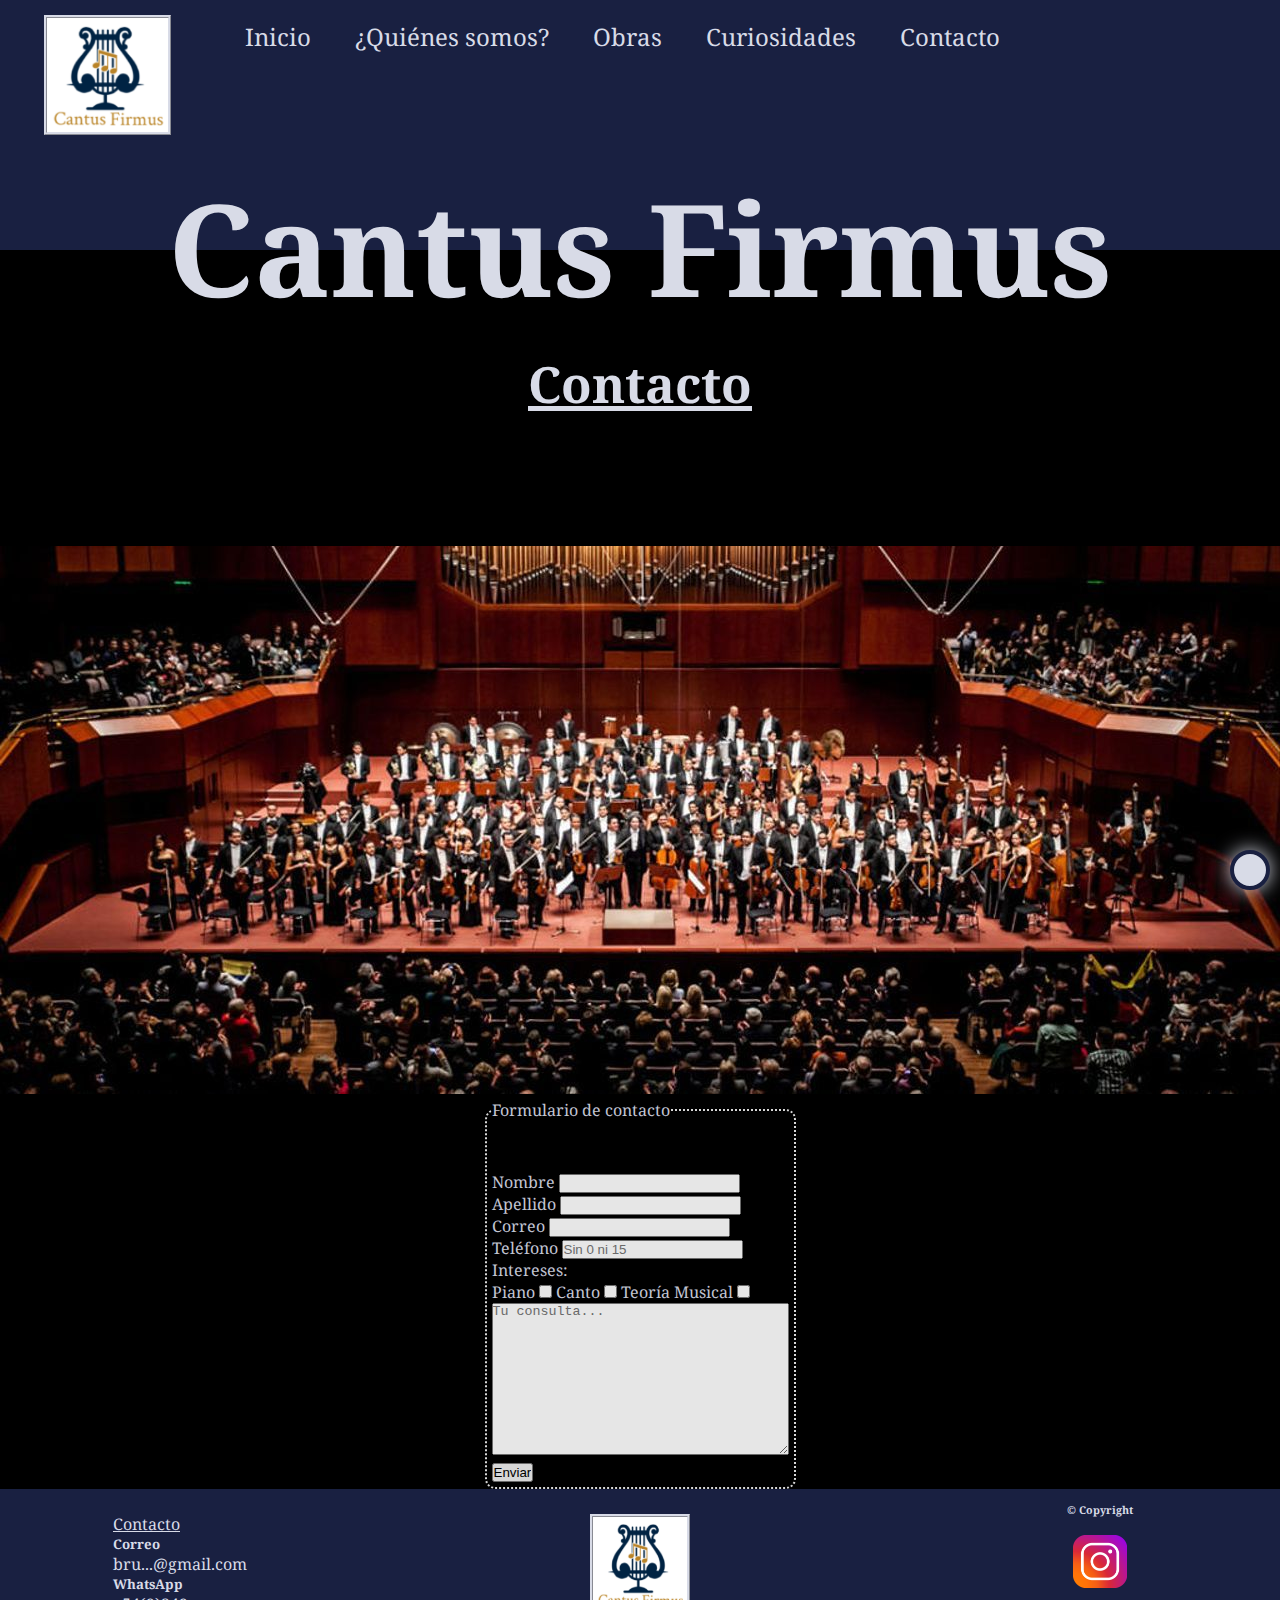
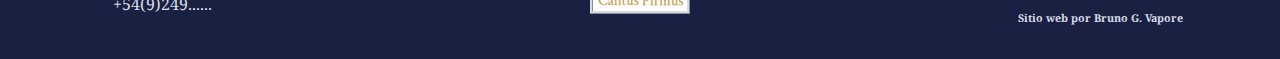
==== pages/contacto.html @ 81d0ab8b "Version 1" ====
<!DOCTYPE html>
<html lang="es">
<head>
    <meta charset="UTF-8">
    <meta http-equiv="X-UA-Compatible" content="IE=edge">
    <meta name="viewport" content="width=device-width, initial-scale=1.0">
    <link rel="stylesheet" href="https://cdnjs.cloudflare.com/ajax/libs/font-awesome/6.1.1/css/all.min.css" integrity="sha512-KfkfwYDsLkIlwQp6LFnl8zNdLGxu9YAA1QvwINks4PhcElQSvqcyVLLD9aMhXd13uQjoXtEKNosOWaZqXgel0g==" crossorigin="anonymous" referrerpolicy="no-referrer" />
    <link rel="stylesheet" href="../styles.css">
    <title>Cantus Firmus</title>
</head>
<body>
    <header>
        <nav>
            <input type="checkbox" id="menu">
            <label for="menu"><i class="fa-solid fa-bars"></i></label>
            <ul>
                <li><a href="../index.html">Inicio</a></li>
                <li><a href="quienes_somos.html">¿Quiénes somos?</a></li>
                <li><a href="obras.html">Obras</a></li>
                <li><a href="curiosidades.html">Curiosidades</a></li>
                <li><a href="contacto.html">Contacto</a></li>
            </ul>
        </nav>
        <img src="../images/logo.png" alt="logo" class="logoEncabezado">
        <h1>Cantus Firmus</h1>
        <iframe style="border-radius:12px" src="https://open.spotify.com/embed/playlist/2q7U9Dh7buTnrwHEWxcxiq?utm_source=generator&theme=0" width="20%" height="75" frameBorder="0" allowfullscreen="" allow="autoplay; clipboard-write; encrypted-media; fullscreen; picture-in-picture" class="reproductor"></iframe>
    </header>
    <main>
        <h2 class="tituloPaginaSecundaria">Contacto</h2>
        <div class="contenedoresSecundarios3">
        <img src="../images/concierto.jpg" alt="concierto de música clásica" class="imagenContacto"> 
        <fieldset>
            <legend>Formulario de contacto</legend>
            <form action="enviar.PHP" method="post" enctype="text/plain" id="formulario">
                <label for="nombre">Nombre</label>
                <input type="text" name="name" required><br>
                <label for="apellido">Apellido</label>
                <input type="text" name="apellido" required><br>
                <label for="correo">Correo</label>
                <input type="email" required><br>
                <label for="telefono">Teléfono</label>
                <input type="number" placeholder="Sin 0 ni 15">
                <p>Intereses:</p>
                <label for="1piano">Piano</label>
                <input type="checkbox" name="1piano" id="1piano">
                <label for="2canto">Canto</label>
                <input type="checkbox" name="2canto" id="2canto">
                <label for="3teoria">Teoría Musical</label>
                <input type="checkbox" name="3teoria" id="3teoria"><br>
                <textarea name="consulta" id="consulta" cols="35" rows="10" placeholder="Tu consulta..."></textarea>
                <input type="submit" value="Enviar">
            </form>
        </fieldset>
        </div>
    </main>
    <footer>
        <div class="pieContacto">
            <a href="contacto.html#formulario">Contacto</a>
            <h5>Correo</h5>
            <p>bru...@gmail.com</p>
            <h5>WhatsApp</h5>
            <p>+54(9)249......</p>
        </div>
        <img src="../images/logo.png" alt="logo" class="logoPie">
        <div class="pieRedes">
            <h6>© Copyright</h6>
            <a href="https://www.instagram.com/bru.giuliano" target="_blank"><img src="../images/icono instagram.png" alt="icono instagram"></a>
            <h6>Sitio web por Bruno G. Vapore</h6>
        </div>
    </footer>
    <a href="#" class="subir"><i class="fa-solid fa-arrow-up"></i></a>
</body>
</html>
---- styles.css ----
@import url('https://fonts.googleapis.com/css2?family=Noto+Serif&display=swap');
*{
    margin: 0;
    padding: 0;
    box-sizing: border-box;
}
body{
    font-family: 'Noto Serif', serif;
    color: #d8dbe7;
}
header{
    background-color: #192041;
    height: 250px;
    width: 100%;
    display: grid;
    grid-template-columns: 1fr auto 1fr;
    grid-template-rows: 150px 150px;
    grid-gap: 10px;
}
nav{
    text-align: center;
    grid-column: 2/3;
    grid-row: 1/2;
}
nav ul{
    list-style: none;
}
nav ul li{
    display: inline-block;
    font-size: 24px;
    padding: 20px;
}
nav ul li a{
    text-decoration: none;
    color: #d8dbe7;
}
nav ul li a:hover{
    color: white;
    text-decoration: underline;
}
.logoEncabezado{
    height: 120px;
    border-style: ridge;
    border-color: #d8dbe7;
    grid-column: 1/2;
    grid-row: 1/2;
    justify-self: center;
    align-self: center;
}
.reproductor{
    width: 250px;
    opacity: 0.6;
    grid-column: 3/4;
    grid-row: 1/2;
    justify-self: center;
    align-self: center;
}
h1{
    font-size: 128px;
    grid-column: 1/4;
    grid-row: 2/3;
    justify-self: center;
}
main{
    background-color: black;
}
.seccionIntroduccion{
    background-image: url(images/fondoPiano.jpg);
    background-size: cover;
    background-repeat: no-repeat;
    background-position: 100%;
    height: 1000px;
    width: 100%;
}
.parrafoIntroduccion{
    position: relative;
    top: 150px;
    left: 100px;
    width: 50%;
    padding: 10px;
    text-align: justify;
}
main section h2{
    text-align: center;
    font-size: 50px;
    margin-top: 50px;
    margin-bottom: 50px;
}
.seccionClases{
    height: 550px;
    width: 100%;
}
.contenedorClasesParticulares{
    display: flex;
    justify-content: space-evenly;
}
.imagenClases{
    width: 100%;
    display: inline-block;
}
.seccionQuienesSomos{
    background-image: url(images/fondo2.jpg);
    background-position: center;
    background-position: cover;
    background-repeat: no-repeat;
    background-attachment: fixed;
    height: 300px;
    width: 100%;
}
.tituloQuienesSomos{
    position: relative;
    bottom: 40px;
}
.contenedorFotos{
    display: flex;
    justify-content: space-around;
}
.fotoPerfil{
    width: 200px;
    border-radius: 150px;
    opacity: 0.9;
}
.contenedorNovedades{
    display: grid;
    grid-template-columns: 1fr 1fr;
    grid-template-rows: auto;
    justify-content: center;
    grid-gap: 50px;
}
article{
    width: 75%;
    margin: 10px;
    border-style: ridge;
    border-color:#192041;
    border-radius: 5px;
    padding: 10px;
    align-self: center;
    justify-self: center;
}
section article p{
    text-align: justify;
}
section article a{
    color:#192041;
}
footer{
    background-color: #192041;
    width: 100%;
    height: 170px;
    display: grid;
    grid-template-columns: 1fr 1fr 1fr;
    grid-template-rows: 150px;
    justify-items: center;
    align-items: center;
    grid-gap: 100px;
}
.logoPie{
    border-style: ridge;
    border-color: #d8dbe7;
    width: 100px;
    height: 100px;
}
.pieRedes{
    text-align: center;
}
footer div a img{
    width: 15%;
    margin: 5%;
}
footer div a{
    color: #d8dbe7;
}
h6{
    text-align: center;
}
.subir{
    height: 40px;
    width: 40px;
    background-color:#d8dbe7;
    position: fixed;
    bottom: 10px;
    right: 10px;
    text-align: center;
    line-height: 30px;
    font-size: 25px;
    border-radius: 50%;
    border: 4px solid #192041;
    box-shadow: 0px 0px 20px #d8dbe7;
    color: #192041;
    scroll-behavior: smooth;
}
/* ------ Páginas secundarias ------ */
.tituloPaginaSecundaria{
    text-align: center;
    font-size: 50px;
    padding-top: 100px;
    text-decoration: underline;
    margin-bottom: 10%;
}
.contenedorQuienesSomos{
    display: grid;
    grid-template-columns: 1fr 1fr;
    grid-template-rows: repeat(4, 300px);
    margin-left: 25px;
    margin-right: 25px;
    grid-gap: 5%;
    height: 1500px;
    text-align: justify;
}
.milagrosTrabajo{
    grid-column: 2/3;
    grid-row: 1/3;
    width: 70%;
    align-self: center;
    justify-self: center;
}
.brunoTrabajo{
    grid-column: 1/2;
    grid-row: 3/5;
    width: 100px;
    width: 70%;
    align-self: center;
    justify-self: center;
}
.contenedorTextoMilagros{
    grid-column: 1/2;
    grid-row: 1/3;
    margin: 10px;
}
.contenedorTextoBruno{
    grid-column: 2/3;
    grid-row: 3/5;
    justify-self: flex-end;
    margin: 10px;
}
h3{
    text-align: center;
    padding: 2%;
}
.listaTrayectoria{
    margin-left: 15%;
}
#cursos{
    text-align: center;
    padding-top: 5%;
    padding-bottom: 5%;
    background-image: url(images/pentagrama_azul.jpg);
    background-position: center;
    background-size: 100%;
}
#cursos table{
    margin: 0 auto;
}
#cursos a{
    color: #d8dbe7;
    font-weight: bolder;
    font-size: 32px;
}
.contenedoresSecundarios2{
    display: grid;
    grid-template-columns: 75%;
    grid-template-rows: repeat(5, auto);
    justify-content: center;
    grid-gap: 50px;
    background-image: url(../images/sky.jpg);
    background-repeat: space repeat;
    background-size: contain;
    background-attachment: fixed;
    text-align: center;
}
.contenedoresSecundarios2 article{
    background: black;
}
.contenedoresSecundarios2 article p{
    text-align: justify;
    margin-left: 10%;
    margin-right: 10%;
}
.contenedoresSecundarios2 a{
    color: #d8dbe7;
}
body main div article h3{
    text-decoration: overline;
}
body main div article img{
    width: 50%;
    margin: 50px;
}
article iframe{
    width: 100%;
}
.imagenContacto{
    width: 100%;
}
fieldset{
    width: 300px;
    margin: 0 auto;
    text-align: justify;
    position: relative;
    background-color: black;
    padding: 5px;
    opacity: 0.9;
    padding-top: 50px;
    border-radius: 10px;
    border-style: dotted;
}
nav label{
    display: none;
}
nav input{
    display: none;
}
@media only screen and (max-width: 887px){
    h1{
        font-size: 80px;
        align-self: flex-end;
    }
    nav ul li{
        font-size: 15px;
    }
}
@media only screen and (max-width: 664px){
    h1{
        font-size: 50px;
    }
    .reproductor{
        width: 50px;
    }
    nav ul li{
        font-size: 10px;
    }
    .fotoPerfil{
        width: 100px;
    }
    footer{
        height: auto;
        grid-template-rows: auto;
        grid-gap: 0px;
    }
    .logoPie{
        width: 50px;
        height: 50px;
    }
}
/* ------ Layout para Mobile S ------ */
@media only screen and (max-width: 320px){
    header{
        height: 100px;
        grid-template-columns: repeat(3, auto);
        grid-template-rows: 100px;
    }
    .reproductor{
        display: none;
    }
    nav{
        grid-column: 1/2;
        grid-row: 1/2;
        justify-self: center;
        align-self: center;
    }
    nav label{
        display: inline-block;
    }
    ul{
        display: none;
    }
    nav li{
        background-color: #192041;
    }
    input:checked  ~ ul{
        display: flex;
        flex-direction: column;
        position: absolute;
        z-index: 5;
    }
    .logoEncabezado{
        grid-column: 3/4;
        grid-row: 1/2;
        height: 60px;
    }
    h1{
        font-size: 30px;
        grid-column: 2/3;
        grid-row: 1/2;
        justify-self: center;
        align-self: center;
    }
    .contenedorNovedades{
        grid-gap: 0px;
        grid-template-columns: auto;
    }
    .fotoPerfil{
        width: 100px;
        border-radius: 50px;
    }
    .contenedorClasesParticulares{
        flex-direction: column;
        align-items: center;
    }
    .contenedorClasesParticulares a{
        width: 75%;
    }
    .seccionClases{
        height: 1200px;
    }
    .parrafoIntroduccion{
        top: 100px;
        left: 50px;
        width: 75%;
    }
    .seccionIntroduccion{
        background-position: center;
    }
    main section h2{
        font-size: 25px;
    }
    .contenedorQuienesSomos{
        display: grid;
        grid-template-columns: 1fr;
        grid-template-rows: repeat(4, auto);
        grid-gap: 0%;
    }
    .milagrosTrabajo{
        grid-column: 1/2;
        grid-row: 1/2;
    }
    .brunoTrabajo{
        grid-column: 1/2;
        grid-row: 3/4;
    }
    .contenedorTextoMilagros{
        grid-column: 1/2;
        grid-row: 2/3;
    }
    .contenedorTextoBruno{
        grid-column: 1/2;
        grid-row: 4/5;
    }
    #cursos{
        background-repeat: no-repeat;
        background-size: cover;
    }
    .contenedoresSecundarios2{
        grid-template-columns: 100%;
        grid-gap: 0px;
        background-repeat: no-repeat;
        background-size: cover;
    }
    .contenedoresSecundarios2 article{
        width: 100%;
    }
    .contenedoresSecundarios2 article p{
        margin-left: 0%;
        margin-right: 0%;
    }
    body main div article img{
        width: 100%;
        margin: 0px;
    }
}
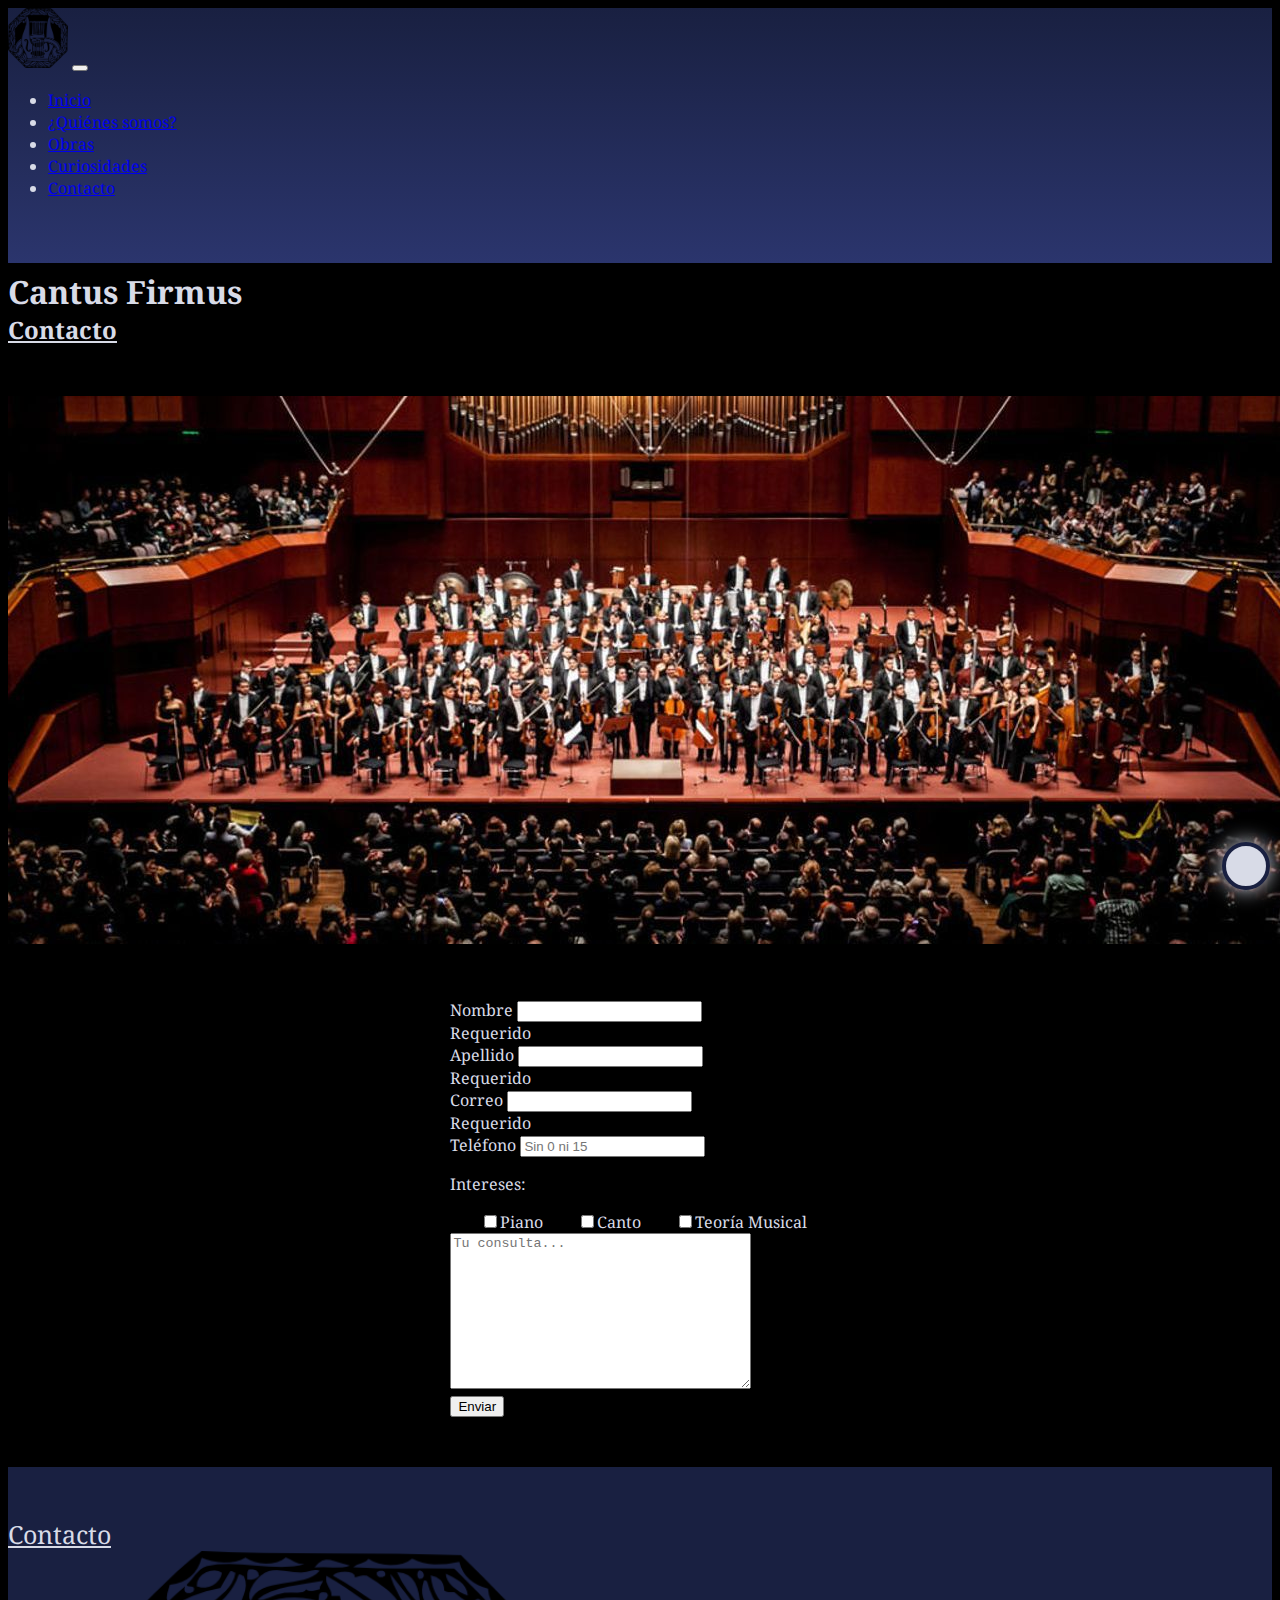
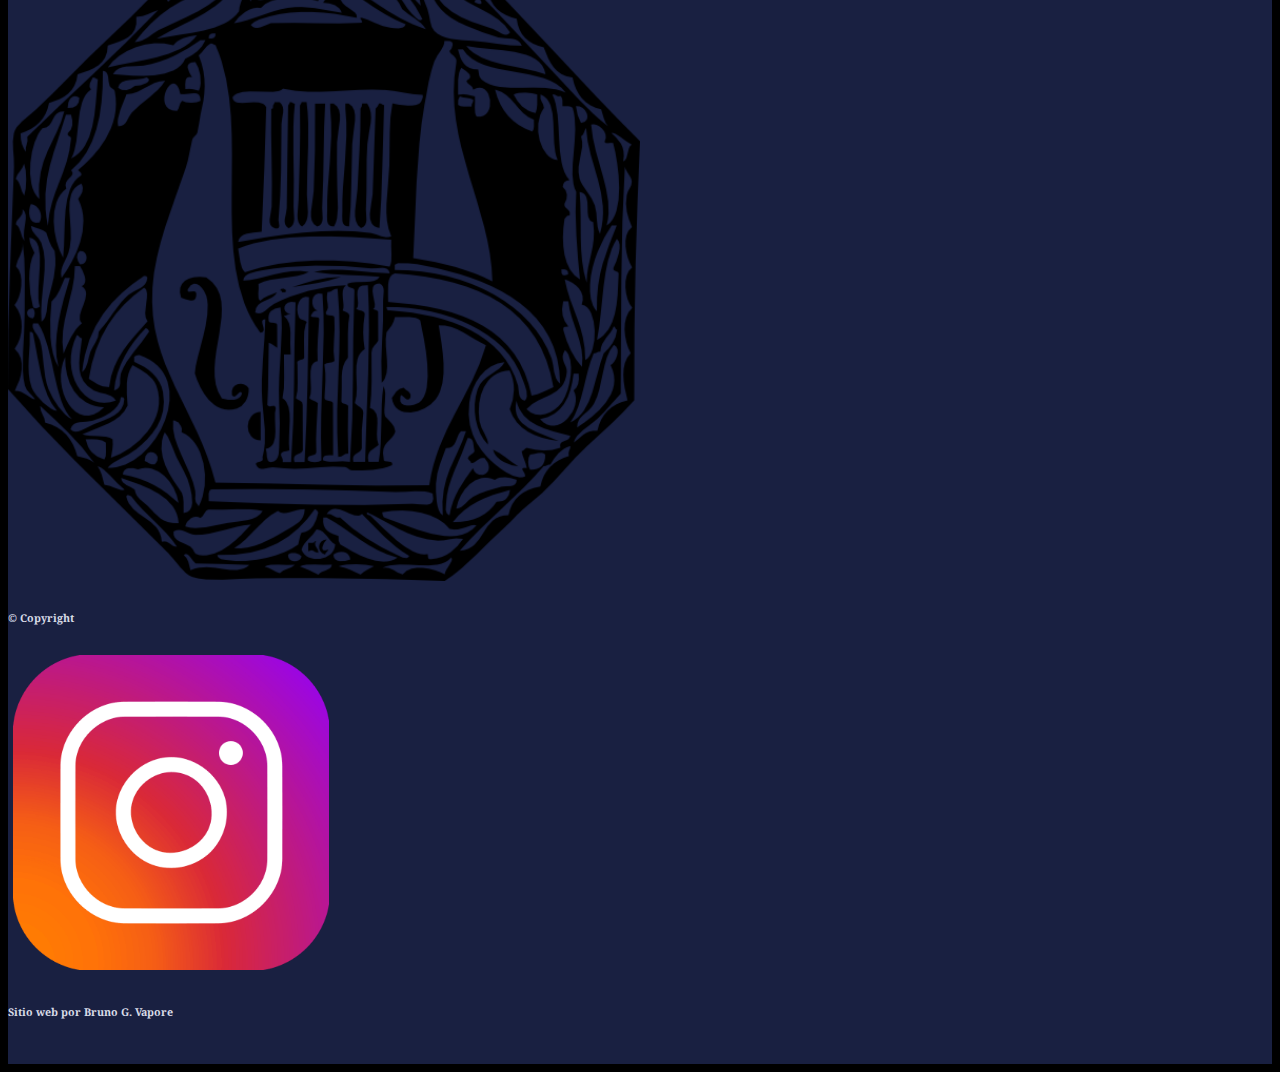
==== commit eff98a11: "Version 2" ====
--- a/pages/contacto.html
+++ b/pages/contacto.html
@@ -4,70 +4,105 @@
     <meta charset="UTF-8">
     <meta http-equiv="X-UA-Compatible" content="IE=edge">
     <meta name="viewport" content="width=device-width, initial-scale=1.0">
+    <link rel="stylesheet" href="https://cdn.jsdelivr.net/npm/bootstrap@4.6.1/dist/css/bootstrap.min.css" integrity="sha384-zCbKRCUGaJDkqS1kPbPd7TveP5iyJE0EjAuZQTgFLD2ylzuqKfdKlfG/eSrtxUkn" crossorigin="anonymous">
     <link rel="stylesheet" href="https://cdnjs.cloudflare.com/ajax/libs/font-awesome/6.1.1/css/all.min.css" integrity="sha512-KfkfwYDsLkIlwQp6LFnl8zNdLGxu9YAA1QvwINks4PhcElQSvqcyVLLD9aMhXd13uQjoXtEKNosOWaZqXgel0g==" crossorigin="anonymous" referrerpolicy="no-referrer" />
     <link rel="stylesheet" href="../styles.css">
     <title>Cantus Firmus</title>
 </head>
 <body>
-    <header>
-        <nav>
-            <input type="checkbox" id="menu">
-            <label for="menu"><i class="fa-solid fa-bars"></i></label>
-            <ul>
-                <li><a href="../index.html">Inicio</a></li>
-                <li><a href="quienes_somos.html">¿Quiénes somos?</a></li>
-                <li><a href="obras.html">Obras</a></li>
-                <li><a href="curiosidades.html">Curiosidades</a></li>
-                <li><a href="contacto.html">Contacto</a></li>
-            </ul>
+    <header class="encabezado">
+        <!-- Navbar -->
+        <nav class="navbar navbar-expand-md navbar-dark">
+            <a class="navbar-brand">
+                <img src="../images/logo.png" alt="Logo" style="width:60px;">
+            </a>
+            <button class="navbar-toggler" type="button" data-toggle="collapse" data-target="#collapsibleNavbar">
+                <span class="navbar-toggler-icon"></span>
+            </button>
+            <div class="collapse navbar-collapse" id="collapsibleNavbar">
+                <ul class="navbar-nav">
+                    <li class="nav-item">
+                        <a class="nav-link" href="../index.html">Inicio</a>
+                    </li>
+                    <li class="nav-item">
+                        <a class="nav-link" href="quienes_somos.html">¿Quiénes somos?</a>
+                    </li>
+                    <li class="nav-item">
+                        <a class="nav-link" href="obras.html">Obras</a>
+                    </li>
+                    <li class="nav-item">
+                        <a class="nav-link" href="curiosidades.html">Curiosidades</a>
+                    </li>
+                    <li class="nav-item">
+                        <a class="nav-link" href="contacto.html">Contacto</a>
+                    </li>
+                </ul>
+            </div>
         </nav>
-        <img src="../images/logo.png" alt="logo" class="logoEncabezado">
-        <h1>Cantus Firmus</h1>
-        <iframe style="border-radius:12px" src="https://open.spotify.com/embed/playlist/2q7U9Dh7buTnrwHEWxcxiq?utm_source=generator&theme=0" width="20%" height="75" frameBorder="0" allowfullscreen="" allow="autoplay; clipboard-write; encrypted-media; fullscreen; picture-in-picture" class="reproductor"></iframe>
+        <h1 class="titulo display-1 text-center">Cantus Firmus</h1>
     </header>
     <main>
-        <h2 class="tituloPaginaSecundaria">Contacto</h2>
-        <div class="contenedoresSecundarios3">
-        <img src="../images/concierto.jpg" alt="concierto de música clásica" class="imagenContacto"> 
-        <fieldset>
-            <legend>Formulario de contacto</legend>
-            <form action="enviar.PHP" method="post" enctype="text/plain" id="formulario">
-                <label for="nombre">Nombre</label>
-                <input type="text" name="name" required><br>
-                <label for="apellido">Apellido</label>
-                <input type="text" name="apellido" required><br>
-                <label for="correo">Correo</label>
-                <input type="email" required><br>
-                <label for="telefono">Teléfono</label>
-                <input type="number" placeholder="Sin 0 ni 15">
+        <h2 class="text-center">Contacto</h2>
+        <img src="../images/concierto.jpg" alt="concierto de música clásica" class="img-fluid rounded-circle mx-auto d-block"> 
+        <div class="contenedorFormulario text-center">
+            <form action="/action_page.php" id="formulario" class="was-validated">
+                <div class="form-group">
+                    <label for="nombre">Nombre</label>
+                    <input type="text" name="name" required class="form-control">
+                    <div class="valid-feedback"><i class="fa-solid fa-check"></i></div>
+                    <div class="invalid-feedback">Requerido</div>
+                </div>
+                <div class="form-group">
+                    <label for="apellido">Apellido</label>
+                    <input type="text" name="apellido" required class="form-control">
+                    <div class="valid-feedback"><i class="fa-solid fa-check"></i></div>
+                    <div class="invalid-feedback">Requerido</div>
+                </div>
+                <div class="form-group">
+                    <label for="correo">Correo</label>
+                    <input type="email" required class="form-control">
+                    <div class="valid-feedback"><i class="fa-solid fa-check"></i></div>
+                    <div class="invalid-feedback">Requerido</div>
+                </div>
+                <div class="form-group">
+                    <label for="telefono">Teléfono</label>
+                    <input type="number" placeholder="Sin 0 ni 15" class="form-control">
+                </div>
                 <p>Intereses:</p>
-                <label for="1piano">Piano</label>
-                <input type="checkbox" name="1piano" id="1piano">
-                <label for="2canto">Canto</label>
-                <input type="checkbox" name="2canto" id="2canto">
-                <label for="3teoria">Teoría Musical</label>
-                <input type="checkbox" name="3teoria" id="3teoria"><br>
-                <textarea name="consulta" id="consulta" cols="35" rows="10" placeholder="Tu consulta..."></textarea>
-                <input type="submit" value="Enviar">
+                <div class="form-group form-check">
+                    <label for="1piano" class="form-check-label marginCheckbox">
+                        <input type="checkbox" name="1piano" id="1piano" class="form-check-input">Piano
+                    </label>
+                    <label for="2canto" class="form-check-label marginCheckbox">
+                        <input type="checkbox" name="2canto" id="2canto" class="form-check-input">Canto
+                    </label>
+                    <label for="3teoria" class="form-check-label marginCheckbox">
+                        <input type="checkbox" name="3teoria" id="3teoria" class="form-check-input">Teoría Musical
+                    </label>
+                </div>
+                <textarea name="consulta" id="consulta" cols="35" rows="10" placeholder="Tu consulta..."></textarea><br>
+                <input type="submit" class="btn btn-light" value="Enviar">
             </form>
-        </fieldset>
         </div>
     </main>
-    <footer>
-        <div class="pieContacto">
-            <a href="contacto.html#formulario">Contacto</a>
-            <h5>Correo</h5>
-            <p>bru...@gmail.com</p>
-            <h5>WhatsApp</h5>
-            <p>+54(9)249......</p>
-        </div>
-        <img src="../images/logo.png" alt="logo" class="logoPie">
-        <div class="pieRedes">
-            <h6>© Copyright</h6>
-            <a href="https://www.instagram.com/bru.giuliano" target="_blank"><img src="../images/icono instagram.png" alt="icono instagram"></a>
-            <h6>Sitio web por Bruno G. Vapore</h6>
+    <footer class="pie container-fluid">
+        <div class="row">
+            <div class="text-center col-sm-2 offset-sm-1">
+                <a href="contacto.html#formulario" class="linkContacto">Contacto<br><i class="fa-solid fa-paper-plane fa-2x"></i></a>
+            </div>
+            <div class="text-center col-sm-2 offset-sm-2">
+                <img src="../images/logo.png" alt="logo" class="logoPie">
+            </div>
+            <div class="text-center col-sm-2 offset-sm-2">
+                <h6>© Copyright</h6>
+                <a href="https://www.instagram.com/bru.giuliano" target="_blank"><img src="../images/icono instagram.png" alt="icono instagram" class="iconoInstagram img-fluid"></a>
+                <h6>Sitio web por Bruno G. Vapore</h6>
+            </div>    
         </div>
     </footer>
     <a href="#" class="subir"><i class="fa-solid fa-arrow-up"></i></a>
+    <script src="https://cdn.jsdelivr.net/npm/jquery@3.5.1/dist/jquery.slim.min.js" integrity="sha384-DfXdz2htPH0lsSSs5nCTpuj/zy4C+OGpamoFVy38MVBnE+IbbVYUew+OrCXaRkfj" crossorigin="anonymous"></script>
+    <script src="https://cdn.jsdelivr.net/npm/popper.js@1.16.1/dist/umd/popper.min.js" integrity="sha384-9/reFTGAW83EW2RDu2S0VKaIzap3H66lZH81PoYlFhbGU+6BZp6G7niu735Sk7lN" crossorigin="anonymous"></script>
+    <script src="https://cdn.jsdelivr.net/npm/bootstrap@4.6.1/dist/js/bootstrap.min.js" integrity="sha384-VHvPCCyXqtD5DqJeNxl2dtTyhF78xXNXdkwX1CZeRusQfRKp+tA7hAShOK/B/fQ2" crossorigin="anonymous"></script>
 </body>
 </html>--- a/styles.css
+++ b/styles.css
@@ -1,111 +1,95 @@
 @import url('https://fonts.googleapis.com/css2?family=Noto+Serif&display=swap');
-*{
-    margin: 0;
-    padding: 0;
-    box-sizing: border-box;
-}
 body{
     font-family: 'Noto Serif', serif;
     color: #d8dbe7;
-}
-header{
+    background-color: black;
+}
+/*---Header---*/
+.navbar-collapse{
+    flex-grow: 0;
+}
+.navbar-expand-md{
+    justify-content: center;
+}
+@media (max-width: 768px){
+    .navbar-expand-md{
+        justify-content: space-between;
+    }
+}
+.navbar{
+    background-color: #2b356d00;
+}
+.nav-link:hover{
+    text-decoration: underline;
+}
+.encabezado{
     background-color: #192041;
-    height: 250px;
-    width: 100%;
-    display: grid;
-    grid-template-columns: 1fr auto 1fr;
-    grid-template-rows: 150px 150px;
-    grid-gap: 10px;
-}
-nav{
-    text-align: center;
-    grid-column: 2/3;
-    grid-row: 1/2;
-}
-nav ul{
-    list-style: none;
-}
-nav ul li{
-    display: inline-block;
-    font-size: 24px;
-    padding: 20px;
-}
-nav ul li a{
-    text-decoration: none;
-    color: #d8dbe7;
-}
-nav ul li a:hover{
-    color: white;
-    text-decoration: underline;
-}
-.logoEncabezado{
-    height: 120px;
-    border-style: ridge;
-    border-color: #d8dbe7;
-    grid-column: 1/2;
-    grid-row: 1/2;
-    justify-self: center;
-    align-self: center;
-}
-.reproductor{
-    width: 250px;
-    opacity: 0.6;
-    grid-column: 3/4;
-    grid-row: 1/2;
-    justify-self: center;
-    align-self: center;
-}
-h1{
-    font-size: 128px;
-    grid-column: 1/4;
-    grid-row: 2/3;
-    justify-self: center;
-}
-main{
-    background-color: black;
-}
-.seccionIntroduccion{
-    background-image: url(images/fondoPiano.jpg);
+    background-image: linear-gradient(#192041, #2b356d);
+    height: auto;
+}
+.titulo{
+    position: relative;
+    top: 50px;
+    animation-duration: 2s;
+    animation-name: opacidad;
+    animation-delay: 5s;
+    animation-direction: alternate;
+    animation-iteration-count: 2;
+    margin-bottom: 0;
+}
+/*---Jumbotron presentación---*/
+.jumbotron{
+    background-image: url(images/fondoPresentacion.jpg);
     background-size: cover;
     background-repeat: no-repeat;
-    background-position: 100%;
-    height: 1000px;
-    width: 100%;
-}
-.parrafoIntroduccion{
-    position: relative;
-    top: 150px;
-    left: 100px;
-    width: 50%;
-    padding: 10px;
+    background-position: center;
+    height: auto;
+}
+.textoIntroduccion{
+    width: 25%;
+    margin-left: 0;
     text-align: justify;
-}
-main section h2{
-    text-align: center;
-    font-size: 50px;
     margin-top: 50px;
+}
+.contenedorReproductor{
+    margin-left: 25px;
+}
+.reproductor{
+    margin-top: 30px;
+    opacity: 75%;
+}
+@media (max-width: 768px){
+    .textoIntroduccion{
+        width: 50%;
+        margin-right: 0;
+        margin-left: auto;
+    }
+    .jumbotron{
+        background-position: right;
+    }
+}
+/*---Clases Particulares---*/
+.carousel-inner {
+    height: 600px;
+}
+.carousel-caption{
+    top: 0;
+    bottom: auto;
+}
+h2{
+    text-decoration: underline;
     margin-bottom: 50px;
-}
-.seccionClases{
-    height: 550px;
-    width: 100%;
-}
-.contenedorClasesParticulares{
-    display: flex;
-    justify-content: space-evenly;
-}
-.imagenClases{
-    width: 100%;
-    display: inline-block;
-}
+    margin-top: 50px;
+}
+/*---Sección ¿Quiénes Somos?---*/
 .seccionQuienesSomos{
-    background-image: url(images/fondo2.jpg);
+    background-image: url(images/fondoQuienesSomos.jpg);
     background-position: center;
     background-position: cover;
     background-repeat: no-repeat;
     background-attachment: fixed;
     height: 300px;
-    width: 100%;
+    margin-top: 100px;
 }
 .tituloQuienesSomos{
     position: relative;
@@ -119,60 +103,68 @@
     width: 200px;
     border-radius: 150px;
     opacity: 0.9;
-}
-.contenedorNovedades{
-    display: grid;
-    grid-template-columns: 1fr 1fr;
-    grid-template-rows: auto;
-    justify-content: center;
-    grid-gap: 50px;
-}
-article{
-    width: 75%;
-    margin: 10px;
-    border-style: ridge;
-    border-color:#192041;
-    border-radius: 5px;
-    padding: 10px;
-    align-self: center;
-    justify-self: center;
-}
-section article p{
+    transition: all 1.5s;
+}
+.fotoPerfil:hover{
+    -webkit-transform: rotateY(180deg);
+    -webkit-transform-style: preserve-3d;
+    transform: rotateY(180deg);
+    transform-style: preserve-3d;
+}
+/*---Sección Novedades---*/
+.seccionNovedades{
+    margin-top: 100px;
+    margin-bottom: 100px;
+}
+.card-deck{
+    margin-left: 10px;
+    margin-right: 10px;
+}
+.card{
+    background-color: #192041;
+    background-image: linear-gradient(#192041, #2b356d);
+}
+h4{
+    text-decoration: underline;
+}
+.card-text{
     text-align: justify;
 }
-section article a{
-    color:#192041;
-}
-footer{
+/*---Footer---*/
+.pie{
     background-color: #192041;
-    width: 100%;
-    height: 170px;
-    display: grid;
-    grid-template-columns: 1fr 1fr 1fr;
-    grid-template-rows: 150px;
-    justify-items: center;
-    align-items: center;
-    grid-gap: 100px;
+    padding-top: 50px;
+    padding-bottom: 20px;
 }
 .logoPie{
-    border-style: ridge;
-    border-color: #d8dbe7;
-    width: 100px;
-    height: 100px;
-}
-.pieRedes{
-    text-align: center;
-}
-footer div a img{
-    width: 15%;
-    margin: 5%;
-}
-footer div a{
+    width: 50%;
+}
+.iconoInstagram{
+    width: 25%;
+    padding: 5px;
+}
+.linkContacto{
     color: #d8dbe7;
-}
-h6{
-    text-align: center;
-}
+    font-size: 25px;
+}
+.linkContacto:hover{
+    color: #d8dbe7;
+    text-decoration: underline;
+}
+/*---Animaciones---*/
+@keyframes opacidad{
+    0%{
+        opacity: 0.5;
+    }
+    50%{
+        color: #192041;
+    }
+    100%{
+        opacity: 1;
+        font-size: 170px;
+    }
+}
+/*---Boton subir---*/
 .subir{
     height: 40px;
     width: 40px;
@@ -189,56 +181,19 @@
     color: #192041;
     scroll-behavior: smooth;
 }
-/* ------ Páginas secundarias ------ */
-.tituloPaginaSecundaria{
-    text-align: center;
-    font-size: 50px;
-    padding-top: 100px;
-    text-decoration: underline;
-    margin-bottom: 10%;
-}
-.contenedorQuienesSomos{
-    display: grid;
-    grid-template-columns: 1fr 1fr;
-    grid-template-rows: repeat(4, 300px);
-    margin-left: 25px;
-    margin-right: 25px;
-    grid-gap: 5%;
-    height: 1500px;
-    text-align: justify;
-}
-.milagrosTrabajo{
-    grid-column: 2/3;
-    grid-row: 1/3;
-    width: 70%;
-    align-self: center;
-    justify-self: center;
-}
-.brunoTrabajo{
-    grid-column: 1/2;
-    grid-row: 3/5;
-    width: 100px;
-    width: 70%;
-    align-self: center;
-    justify-self: center;
-}
-.contenedorTextoMilagros{
-    grid-column: 1/2;
-    grid-row: 1/3;
-    margin: 10px;
-}
-.contenedorTextoBruno{
-    grid-column: 2/3;
-    grid-row: 3/5;
-    justify-self: flex-end;
-    margin: 10px;
+/* ---Págians Secundarias---*/
+.trabajoMilagros{
+    width: 75%;
+}
+.trabajoBruno{
+    width: 75%;
+}
+.contenedorBrunoTrabajo{
+    margin-top: 50px;
+    margin-bottom: 50px;
 }
 h3{
-    text-align: center;
-    padding: 2%;
-}
-.listaTrayectoria{
-    margin-left: 15%;
+    text-decoration: underline;
 }
 #cursos{
     text-align: center;
@@ -251,210 +206,19 @@
 #cursos table{
     margin: 0 auto;
 }
-#cursos a{
-    color: #d8dbe7;
-    font-weight: bolder;
-    font-size: 32px;
-}
-.contenedoresSecundarios2{
-    display: grid;
-    grid-template-columns: 75%;
-    grid-template-rows: repeat(5, auto);
-    justify-content: center;
-    grid-gap: 50px;
-    background-image: url(../images/sky.jpg);
-    background-repeat: space repeat;
-    background-size: contain;
-    background-attachment: fixed;
-    text-align: center;
-}
-.contenedoresSecundarios2 article{
-    background: black;
-}
-.contenedoresSecundarios2 article p{
+.table{
+    opacity: 0.5;
+    width: 50%;
+}
+.textoPresentacion{
     text-align: justify;
-    margin-left: 10%;
-    margin-right: 10%;
-}
-.contenedoresSecundarios2 a{
-    color: #d8dbe7;
-}
-body main div article h3{
-    text-decoration: overline;
-}
-body main div article img{
-    width: 50%;
-    margin: 50px;
-}
-article iframe{
-    width: 100%;
-}
-.imagenContacto{
-    width: 100%;
-}
-fieldset{
-    width: 300px;
+}
+.contenedorFormulario{
+    width: 30%;
     margin: 0 auto;
-    text-align: justify;
-    position: relative;
-    background-color: black;
-    padding: 5px;
-    opacity: 0.9;
     padding-top: 50px;
-    border-radius: 10px;
-    border-style: dotted;
-}
-nav label{
-    display: none;
-}
-nav input{
-    display: none;
-}
-@media only screen and (max-width: 887px){
-    h1{
-        font-size: 80px;
-        align-self: flex-end;
-    }
-    nav ul li{
-        font-size: 15px;
-    }
-}
-@media only screen and (max-width: 664px){
-    h1{
-        font-size: 50px;
-    }
-    .reproductor{
-        width: 50px;
-    }
-    nav ul li{
-        font-size: 10px;
-    }
-    .fotoPerfil{
-        width: 100px;
-    }
-    footer{
-        height: auto;
-        grid-template-rows: auto;
-        grid-gap: 0px;
-    }
-    .logoPie{
-        width: 50px;
-        height: 50px;
-    }
-}
-/* ------ Layout para Mobile S ------ */
-@media only screen and (max-width: 320px){
-    header{
-        height: 100px;
-        grid-template-columns: repeat(3, auto);
-        grid-template-rows: 100px;
-    }
-    .reproductor{
-        display: none;
-    }
-    nav{
-        grid-column: 1/2;
-        grid-row: 1/2;
-        justify-self: center;
-        align-self: center;
-    }
-    nav label{
-        display: inline-block;
-    }
-    ul{
-        display: none;
-    }
-    nav li{
-        background-color: #192041;
-    }
-    input:checked  ~ ul{
-        display: flex;
-        flex-direction: column;
-        position: absolute;
-        z-index: 5;
-    }
-    .logoEncabezado{
-        grid-column: 3/4;
-        grid-row: 1/2;
-        height: 60px;
-    }
-    h1{
-        font-size: 30px;
-        grid-column: 2/3;
-        grid-row: 1/2;
-        justify-self: center;
-        align-self: center;
-    }
-    .contenedorNovedades{
-        grid-gap: 0px;
-        grid-template-columns: auto;
-    }
-    .fotoPerfil{
-        width: 100px;
-        border-radius: 50px;
-    }
-    .contenedorClasesParticulares{
-        flex-direction: column;
-        align-items: center;
-    }
-    .contenedorClasesParticulares a{
-        width: 75%;
-    }
-    .seccionClases{
-        height: 1200px;
-    }
-    .parrafoIntroduccion{
-        top: 100px;
-        left: 50px;
-        width: 75%;
-    }
-    .seccionIntroduccion{
-        background-position: center;
-    }
-    main section h2{
-        font-size: 25px;
-    }
-    .contenedorQuienesSomos{
-        display: grid;
-        grid-template-columns: 1fr;
-        grid-template-rows: repeat(4, auto);
-        grid-gap: 0%;
-    }
-    .milagrosTrabajo{
-        grid-column: 1/2;
-        grid-row: 1/2;
-    }
-    .brunoTrabajo{
-        grid-column: 1/2;
-        grid-row: 3/4;
-    }
-    .contenedorTextoMilagros{
-        grid-column: 1/2;
-        grid-row: 2/3;
-    }
-    .contenedorTextoBruno{
-        grid-column: 1/2;
-        grid-row: 4/5;
-    }
-    #cursos{
-        background-repeat: no-repeat;
-        background-size: cover;
-    }
-    .contenedoresSecundarios2{
-        grid-template-columns: 100%;
-        grid-gap: 0px;
-        background-repeat: no-repeat;
-        background-size: cover;
-    }
-    .contenedoresSecundarios2 article{
-        width: 100%;
-    }
-    .contenedoresSecundarios2 article p{
-        margin-left: 0%;
-        margin-right: 0%;
-    }
-    body main div article img{
-        width: 100%;
-        margin: 0px;
-    }
+    padding-bottom: 50px;
+}
+.marginCheckbox{
+    margin-left: 30px;
 }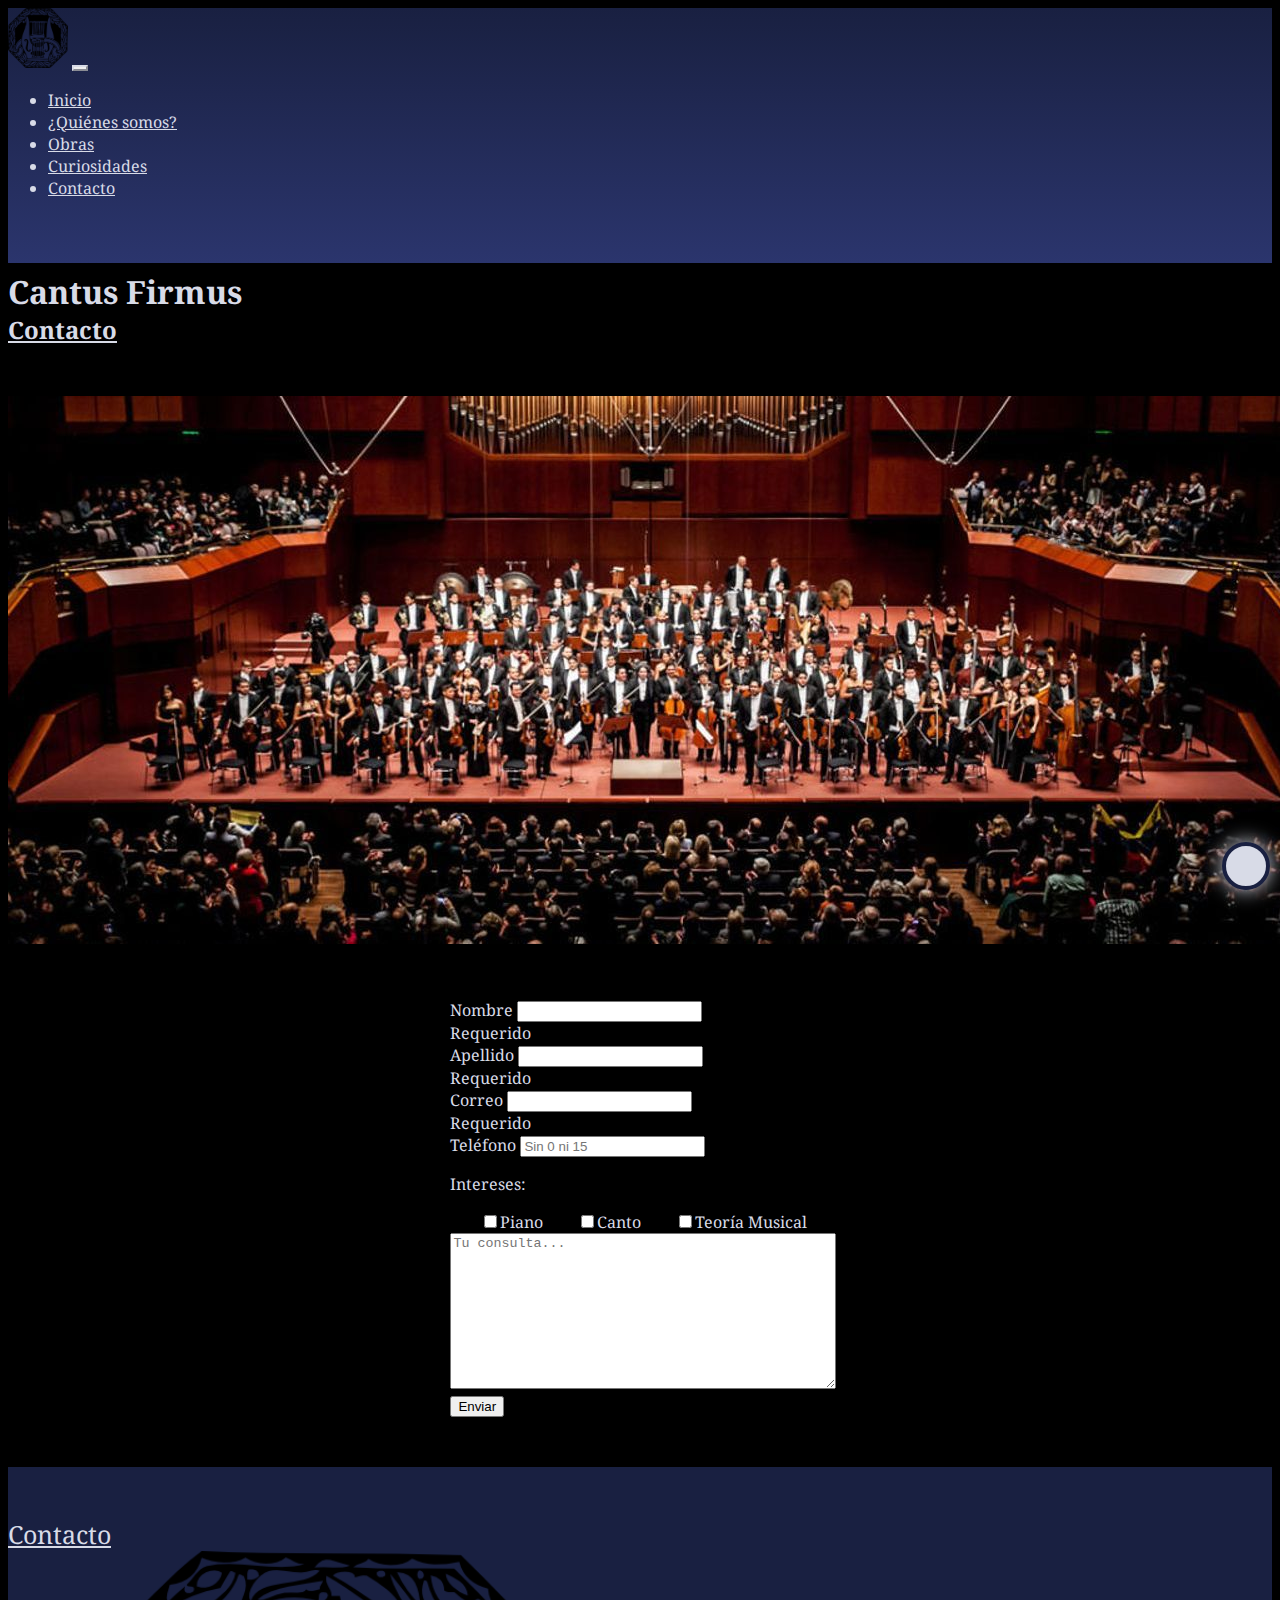
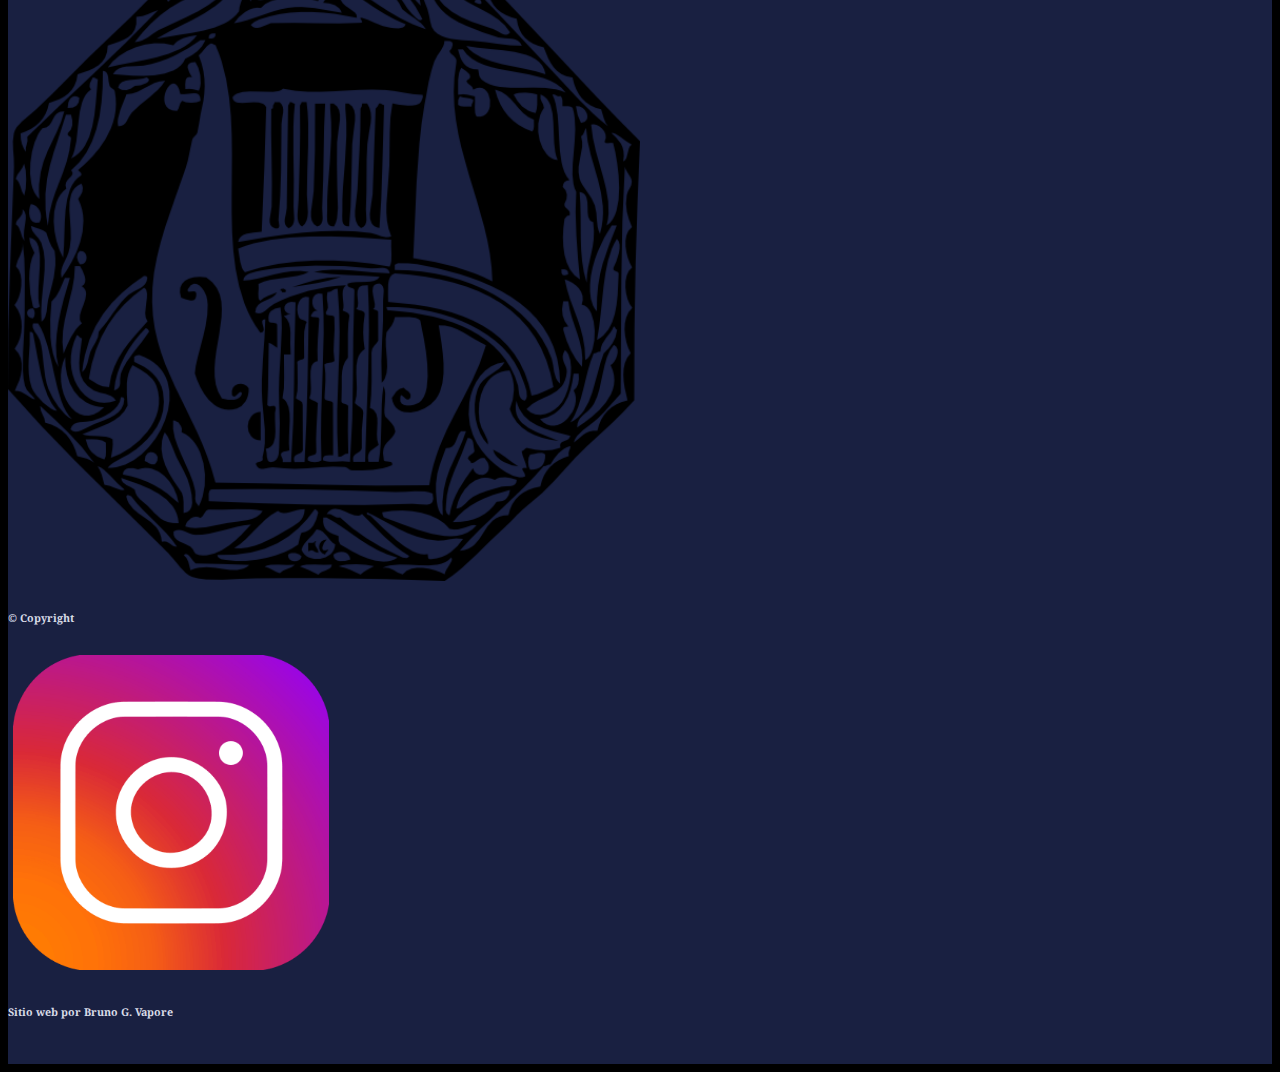
==== commit e8117e3e: "sass" ====
--- a/pages/contacto.html
+++ b/pages/contacto.html
@@ -6,7 +6,7 @@
     <meta name="viewport" content="width=device-width, initial-scale=1.0">
     <link rel="stylesheet" href="https://cdn.jsdelivr.net/npm/bootstrap@4.6.1/dist/css/bootstrap.min.css" integrity="sha384-zCbKRCUGaJDkqS1kPbPd7TveP5iyJE0EjAuZQTgFLD2ylzuqKfdKlfG/eSrtxUkn" crossorigin="anonymous">
     <link rel="stylesheet" href="https://cdnjs.cloudflare.com/ajax/libs/font-awesome/6.1.1/css/all.min.css" integrity="sha512-KfkfwYDsLkIlwQp6LFnl8zNdLGxu9YAA1QvwINks4PhcElQSvqcyVLLD9aMhXd13uQjoXtEKNosOWaZqXgel0g==" crossorigin="anonymous" referrerpolicy="no-referrer" />
-    <link rel="stylesheet" href="../styles.css">
+    <link rel="stylesheet" href="../css/styles.css">
     <title>Cantus Firmus</title>
 </head>
 <body>
--- a/css/styles.css
+++ b/css/styles.css
@@ -0,0 +1,335 @@
+@charset "UTF-8";
+@import url("https://fonts.googleapis.com/css2?family=Noto+Serif&display=swap");
+@import url("https://fonts.googleapis.com/css2?family=Indie+Flower&family=Noto+Serif&family=Yusei+Magic&display=swap");
+body {
+  font-family: "Noto Serif", serif;
+  color: #d8dbe7;
+  background-color: black;
+}
+
+/*---Header---*/
+.navbar-expand-md {
+  justify-content: center;
+}
+
+.encabezado {
+  background-color: #d8dbe7;
+  background-image: linear-gradient(#192041, #2b356d);
+  height: auto;
+}
+.encabezado .navbar {
+  background-color: rgba(43, 53, 109, 0);
+}
+.encabezado .navbar .navbar-collapse {
+  flex-grow: 0;
+}
+.encabezado .navbar-dark .navbar-nav .nav-link {
+  color: #d8dbe7;
+}
+.encabezado .navbar-dark .navbar-toggler {
+  color: #d8dbe7;
+  border-color: #d8dbe7;
+}
+.encabezado .nav-link:hover {
+  text-decoration: underline;
+}
+.encabezado .titulo {
+  position: relative;
+  top: 50px;
+  animation-duration: 2s;
+  animation-name: opacidad;
+  animation-delay: 5s;
+  animation-direction: alternate;
+  animation-iteration-count: 2;
+  margin-bottom: 0;
+}
+
+@media (max-width: 768px) {
+  .navbar-expand-md {
+    justify-content: space-between;
+  }
+}
+@media (max-width: 320px) {
+  .titulo {
+    font-size: 80px;
+  }
+}
+/*---Jumbotron presentación---*/
+.jumbotron {
+  background-image: url(../images/fondoPresentacion.jpg);
+  background-size: cover;
+  background-repeat: no-repeat;
+  background-position: center;
+  height: auto;
+}
+.jumbotron .textoIntroduccion {
+  width: 25%;
+  margin-left: 0;
+  text-align: justify;
+  margin-top: 50px;
+}
+.jumbotron .contenedorReproductor {
+  margin-left: 25px;
+}
+.jumbotron .contenedorReproductor .reproductor {
+  margin-top: 30px;
+  opacity: 75%;
+}
+
+@media (max-width: 768px) {
+  .jumbotron {
+    background-position: right;
+  }
+  .jumbotron .textoIntroduccion {
+    width: 50%;
+    margin-right: 0;
+    margin-left: auto;
+  }
+}
+/*---Sección Clases Particulares---*/
+h2 {
+  text-decoration: underline;
+  margin-bottom: 50px;
+  margin-top: 50px;
+}
+
+.carousel-inner {
+  height: 600px;
+  padding-top: 20px;
+}
+.carousel-inner .carousel-caption {
+  top: 0;
+  bottom: auto;
+}
+.carousel-inner .imagenClases:hover {
+  filter: opacity(50%);
+  box-shadow: 0px 0px 10px 10px #d8dbe7;
+  transition: all 2s;
+}
+
+/*---Sección ¿Quiénes Somos?---*/
+.seccionQuienesSomos {
+  background-image: url(../images/fondoQuienesSomos.jpg);
+  background-position: center;
+  background-position: cover;
+  background-repeat: no-repeat;
+  background-attachment: fixed;
+  height: 300px;
+  margin-top: 100px;
+}
+.seccionQuienesSomos .tituloQuienesSomos {
+  position: relative;
+  bottom: 40px;
+}
+.seccionQuienesSomos .contenedorFotos {
+  display: flex;
+  justify-content: space-around;
+}
+.seccionQuienesSomos .contenedorFotos .fotoPerfil {
+  width: 200px;
+  border-radius: 150px;
+  opacity: 0.9;
+}
+.seccionQuienesSomos .contenedorFotos .fotoPerfil:hover {
+  -webkit-transform: rotateY(180deg);
+  -webkit-transform-style: preserve-3d;
+  transform: rotateY(180deg);
+  transform-style: preserve-3d;
+  transition: all 1.5s;
+}
+
+@media (max-width: 400px) {
+  .fotoPerfil {
+    width: 150px;
+    border-radius: 100px;
+  }
+}
+/*---Sección Novedades---*/
+.seccionNovedades {
+  margin-top: 100px;
+  margin-bottom: 100px;
+}
+.seccionNovedades .card-deck {
+  margin-left: 10px;
+  margin-right: 10px;
+}
+.seccionNovedades .card-deck .card {
+  background-color: #192041;
+  background-image: linear-gradient(#192041, #2b356d);
+}
+.seccionNovedades .card-deck .card h4 {
+  text-decoration: underline;
+}
+.seccionNovedades .card-deck .card .card-text {
+  text-align: justify;
+}
+
+/*---Footer---*/
+.pie {
+  background-color: #192041;
+  padding-top: 50px;
+  padding-bottom: 20px;
+}
+.pie .linkContacto {
+  color: #d8dbe7;
+  font-size: 25px;
+}
+.pie .linkContacto:hover {
+  color: #d8dbe7;
+  text-decoration: underline;
+}
+.pie .logoPie {
+  width: 50%;
+}
+.pie .iconoInstagram {
+  width: 25%;
+  padding: 5px;
+}
+
+@media (max-width: 575px) {
+  .logoPie {
+    width: 25%;
+    margin-top: 30px;
+    margin-bottom: 30px;
+  }
+  .iconoInstagram {
+    width: 15%;
+    padding: 5px;
+  }
+}
+/*---Animaciones---*/
+@keyframes opacidad {
+  0% {
+    opacity: 0.5;
+  }
+  50% {
+    color: #192041;
+  }
+  100% {
+    opacity: 1;
+    font-size: 170px;
+  }
+}
+/*---Boton subir---*/
+.subir {
+  height: 40px;
+  width: 40px;
+  background-color: #d8dbe7;
+  position: fixed;
+  bottom: 10px;
+  right: 10px;
+  text-align: center;
+  line-height: 30px;
+  font-size: 25px;
+  border-radius: 50%;
+  border: 4px solid #192041;
+  box-shadow: 0px 0px 20px #d8dbe7;
+  color: #192041;
+  scroll-behavior: smooth;
+}
+
+.subir:root {
+  scroll-behavior: smooth;
+}
+
+/* ---Páginas Secundarias---*/
+/* ---Página ¿Quiénes Somos?---*/
+.textoPresentacion {
+  text-align: justify;
+}
+.textoPresentacion h3 {
+  text-decoration: underline;
+}
+.textoPresentacion .list-group {
+  opacity: 0.8;
+}
+
+.trabajoMilagros {
+  width: 75%;
+}
+
+.contenedorBrunoTrabajo {
+  margin-top: 50px;
+  margin-bottom: 50px;
+}
+.contenedorBrunoTrabajo .trabajoBruno {
+  width: 75%;
+}
+
+#cursos {
+  text-align: center;
+  padding-top: 5%;
+  padding-bottom: 5%;
+  background-image: url(../images/pentagrama_azul.jpg);
+  background-position: center;
+  background-size: 100%;
+}
+#cursos table {
+  margin: 0 auto;
+  opacity: 0.8;
+  width: 50%;
+}
+
+/* ---Página Obras---*/
+.mainObras {
+  background-image: url(../images/sky.jpg);
+  background-repeat: space repeat;
+  background-size: contain;
+  background-attachment: fixed;
+}
+.mainObras .contenedorObras {
+  width: 45%;
+  text-align: center;
+  border: solid;
+  border-color: #192041;
+  background-color: black;
+  margin-left: 5px;
+  margin-bottom: 5px;
+}
+.mainObras .contenedorObras iframe {
+  width: 90%;
+}
+
+@media (max-width: 768px) {
+  .contenedorObras {
+    width: 100%;
+  }
+}
+/* ---Página Curiosidades---*/
+.mainCuriosidades {
+  background-image: url(../images/sky.jpg);
+  background-repeat: space repeat;
+  background-size: contain;
+  background-attachment: fixed;
+}
+.mainCuriosidades .contenedorHistoria {
+  width: 75%;
+  border: ridge;
+  border-color: #192041;
+  border-width: 10px;
+  margin-top: 20px;
+  background-color: black;
+}
+.mainCuriosidades .contenedorHistoria .imagenCuriosidades {
+  width: 50%;
+}
+
+/* ---Página Contacto---*/
+.contenedorFormulario {
+  width: 30%;
+  margin: 0 auto;
+  padding-top: 50px;
+  padding-bottom: 50px;
+}
+.contenedorFormulario .marginCheckbox {
+  margin-left: 30px;
+}
+.contenedorFormulario #consulta {
+  width: 100%;
+}
+
+body {
+  font-family: "Noto Serif", serif;
+}
+
+/*# sourceMappingURL=styles.css.map */
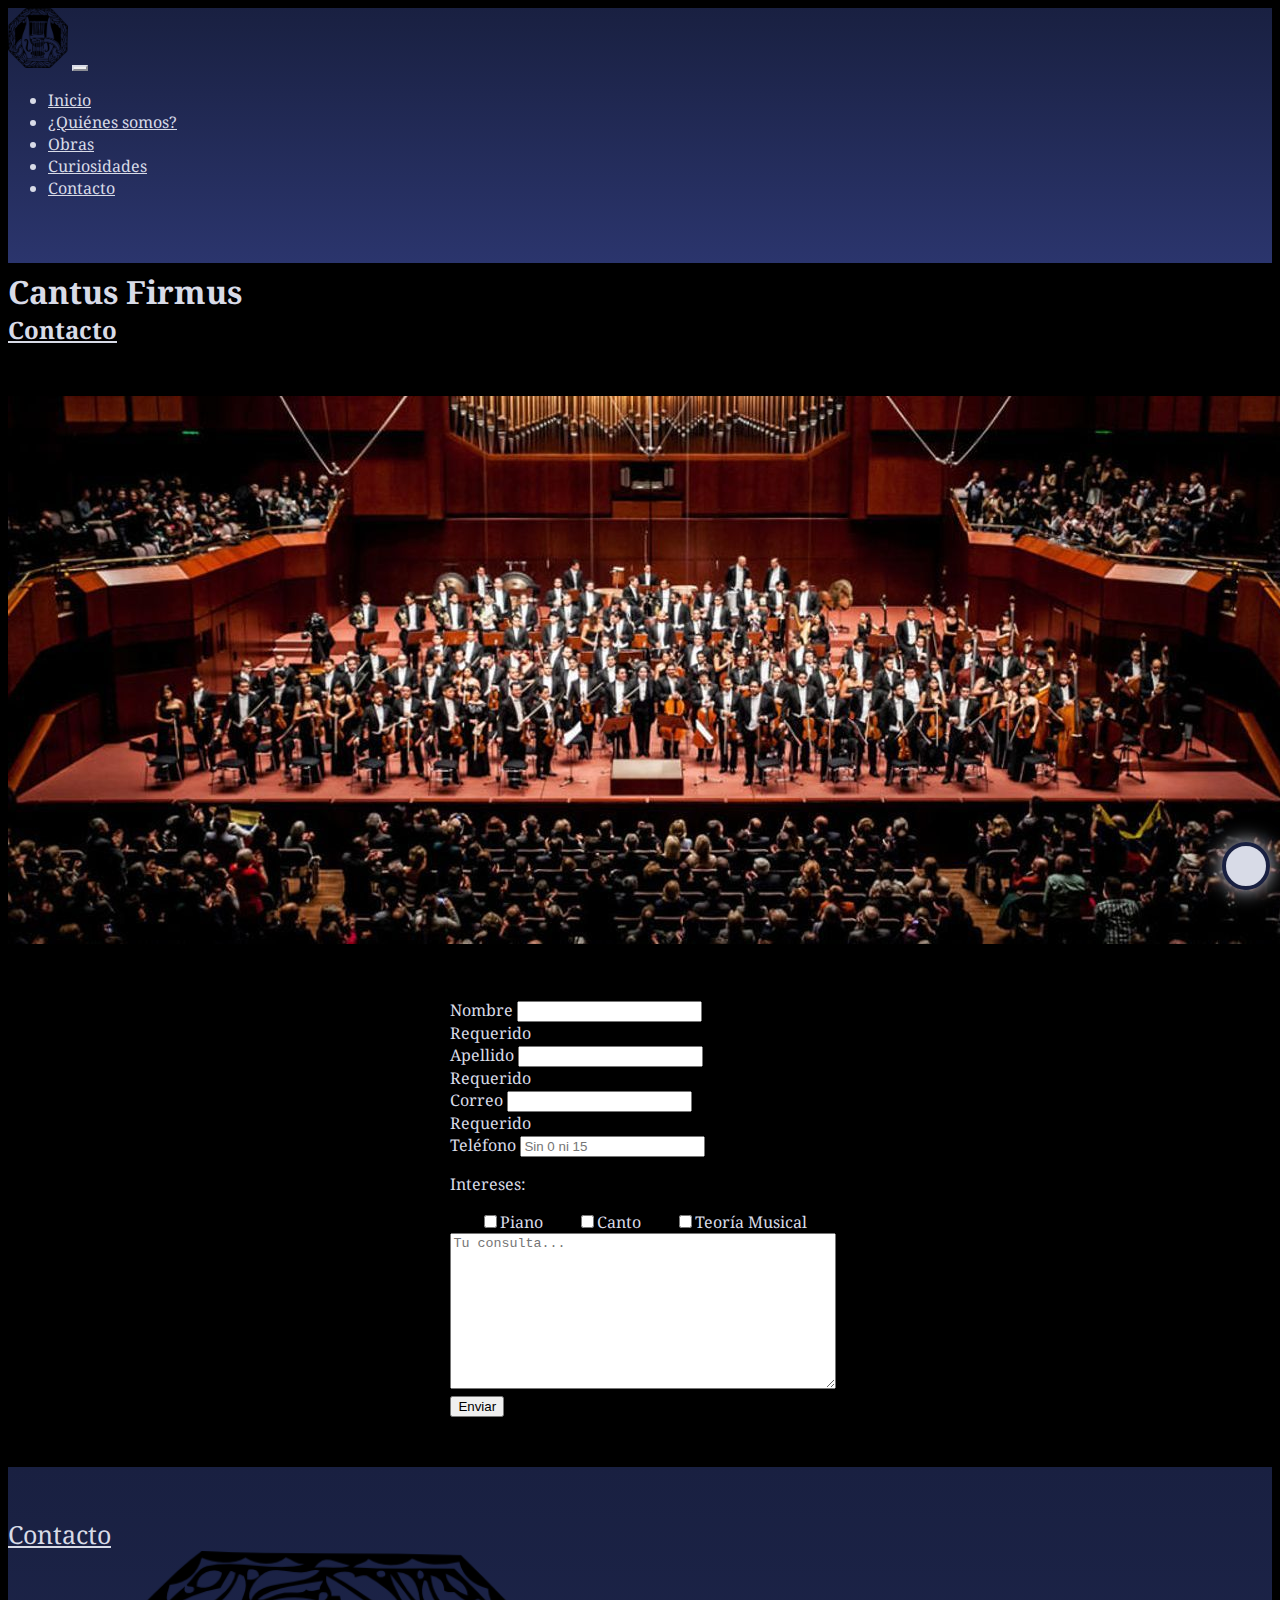
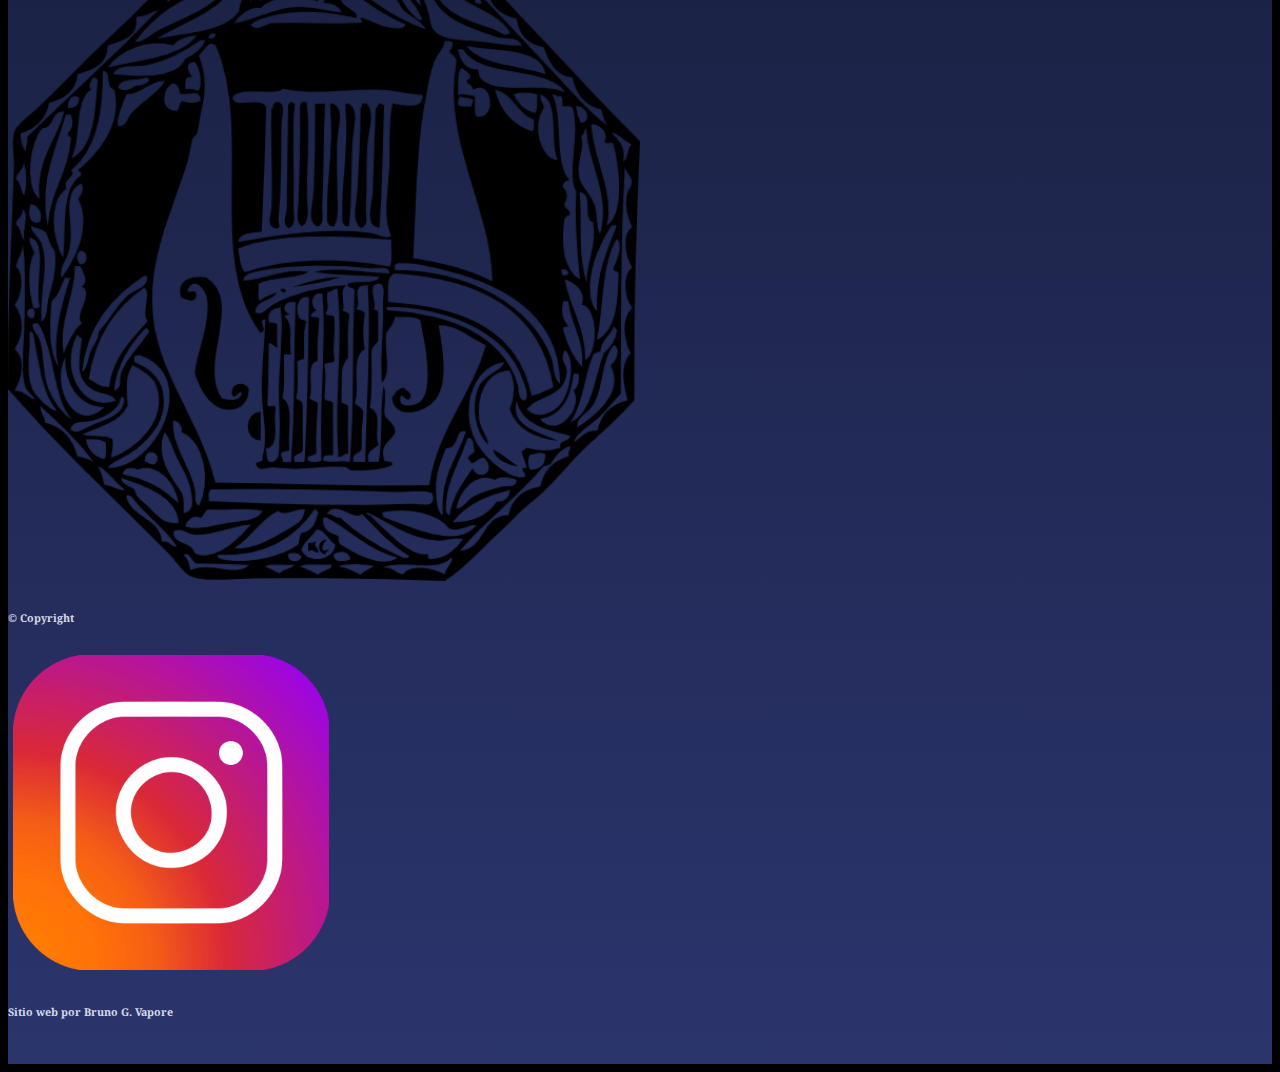
==== commit 30dbdb91: "sass y seo" ====
--- a/pages/contacto.html
+++ b/pages/contacto.html
@@ -4,17 +4,19 @@
     <meta charset="UTF-8">
     <meta http-equiv="X-UA-Compatible" content="IE=edge">
     <meta name="viewport" content="width=device-width, initial-scale=1.0">
+    <meta name="keywords" content="contacto, teléfono, correo, intereses">
+    <meta name="description" content="Completa el formulario y nos pondremos en contacto con vos. Accede a clases personalizadas según tus intereses.">
     <link rel="stylesheet" href="https://cdn.jsdelivr.net/npm/bootstrap@4.6.1/dist/css/bootstrap.min.css" integrity="sha384-zCbKRCUGaJDkqS1kPbPd7TveP5iyJE0EjAuZQTgFLD2ylzuqKfdKlfG/eSrtxUkn" crossorigin="anonymous">
     <link rel="stylesheet" href="https://cdnjs.cloudflare.com/ajax/libs/font-awesome/6.1.1/css/all.min.css" integrity="sha512-KfkfwYDsLkIlwQp6LFnl8zNdLGxu9YAA1QvwINks4PhcElQSvqcyVLLD9aMhXd13uQjoXtEKNosOWaZqXgel0g==" crossorigin="anonymous" referrerpolicy="no-referrer" />
     <link rel="stylesheet" href="../css/styles.css">
-    <title>Cantus Firmus</title>
+    <title>Contacto</title>
 </head>
 <body>
     <header class="encabezado">
         <!-- Navbar -->
         <nav class="navbar navbar-expand-md navbar-dark">
             <a class="navbar-brand">
-                <img src="../images/logo.png" alt="Logo" style="width:60px;">
+                <img src="../images/logo.png" alt="Logo instrumento lira" style="width:60px;">
             </a>
             <button class="navbar-toggler" type="button" data-toggle="collapse" data-target="#collapsibleNavbar">
                 <span class="navbar-toggler-icon"></span>
@@ -91,7 +93,7 @@
                 <a href="contacto.html#formulario" class="linkContacto">Contacto<br><i class="fa-solid fa-paper-plane fa-2x"></i></a>
             </div>
             <div class="text-center col-sm-2 offset-sm-2">
-                <img src="../images/logo.png" alt="logo" class="logoPie">
+                <img src="../images/logo.png" alt="logo instrumento lira" class="logoPie">
             </div>
             <div class="text-center col-sm-2 offset-sm-2">
                 <h6>© Copyright</h6>
--- a/css/styles.css
+++ b/css/styles.css
@@ -12,28 +12,28 @@
   justify-content: center;
 }
 
-.encabezado {
+.encabezado, .pie {
   background-color: #d8dbe7;
   background-image: linear-gradient(#192041, #2b356d);
   height: auto;
 }
-.encabezado .navbar {
+.encabezado .navbar, .pie .navbar {
   background-color: rgba(43, 53, 109, 0);
 }
-.encabezado .navbar .navbar-collapse {
+.encabezado .navbar .navbar-collapse, .pie .navbar .navbar-collapse {
   flex-grow: 0;
 }
-.encabezado .navbar-dark .navbar-nav .nav-link {
-  color: #d8dbe7;
-}
-.encabezado .navbar-dark .navbar-toggler {
+.encabezado .navbar-dark .navbar-nav .nav-link, .pie .navbar-dark .navbar-nav .nav-link {
+  color: #d8dbe7;
+}
+.encabezado .navbar-dark .navbar-toggler, .pie .navbar-dark .navbar-toggler {
   color: #d8dbe7;
   border-color: #d8dbe7;
 }
-.encabezado .nav-link:hover {
-  text-decoration: underline;
-}
-.encabezado .titulo {
+.encabezado .nav-link:hover, .pie .nav-link:hover {
+  text-decoration: underline;
+}
+.encabezado .titulo, .pie .titulo {
   position: relative;
   top: 50px;
   animation-duration: 2s;
@@ -166,7 +166,6 @@
 
 /*---Footer---*/
 .pie {
-  background-color: #192041;
   padding-top: 50px;
   padding-bottom: 20px;
 }
@@ -290,6 +289,36 @@
   width: 90%;
 }
 
+#obras1 {
+  height: auto;
+  width: 80%;
+  background-color: #252f5f;
+}
+
+#obras2 {
+  height: auto;
+  width: 40%;
+  background-color: #131830;
+}
+
+#obras3 {
+  height: auto;
+  width: 40%;
+  background-color: #5260a7;
+}
+
+#obras4 {
+  height: auto;
+  width: 80%;
+  background-color: #252f5f;
+}
+
+#obras5 {
+  height: auto;
+  width: 60%;
+  background-color: #131830;
+}
+
 @media (max-width: 768px) {
   .contenedorObras {
     width: 100%;
@@ -314,6 +343,18 @@
   width: 50%;
 }
 
+.maps-curiosidades1 {
+  color: #7882b3;
+}
+
+.maps-curiosidades2 {
+  color: #9da9e7;
+}
+
+.maps-curiosidades3 {
+  color: #b5bff0;
+}
+
 /* ---Página Contacto---*/
 .contenedorFormulario {
   width: 30%;
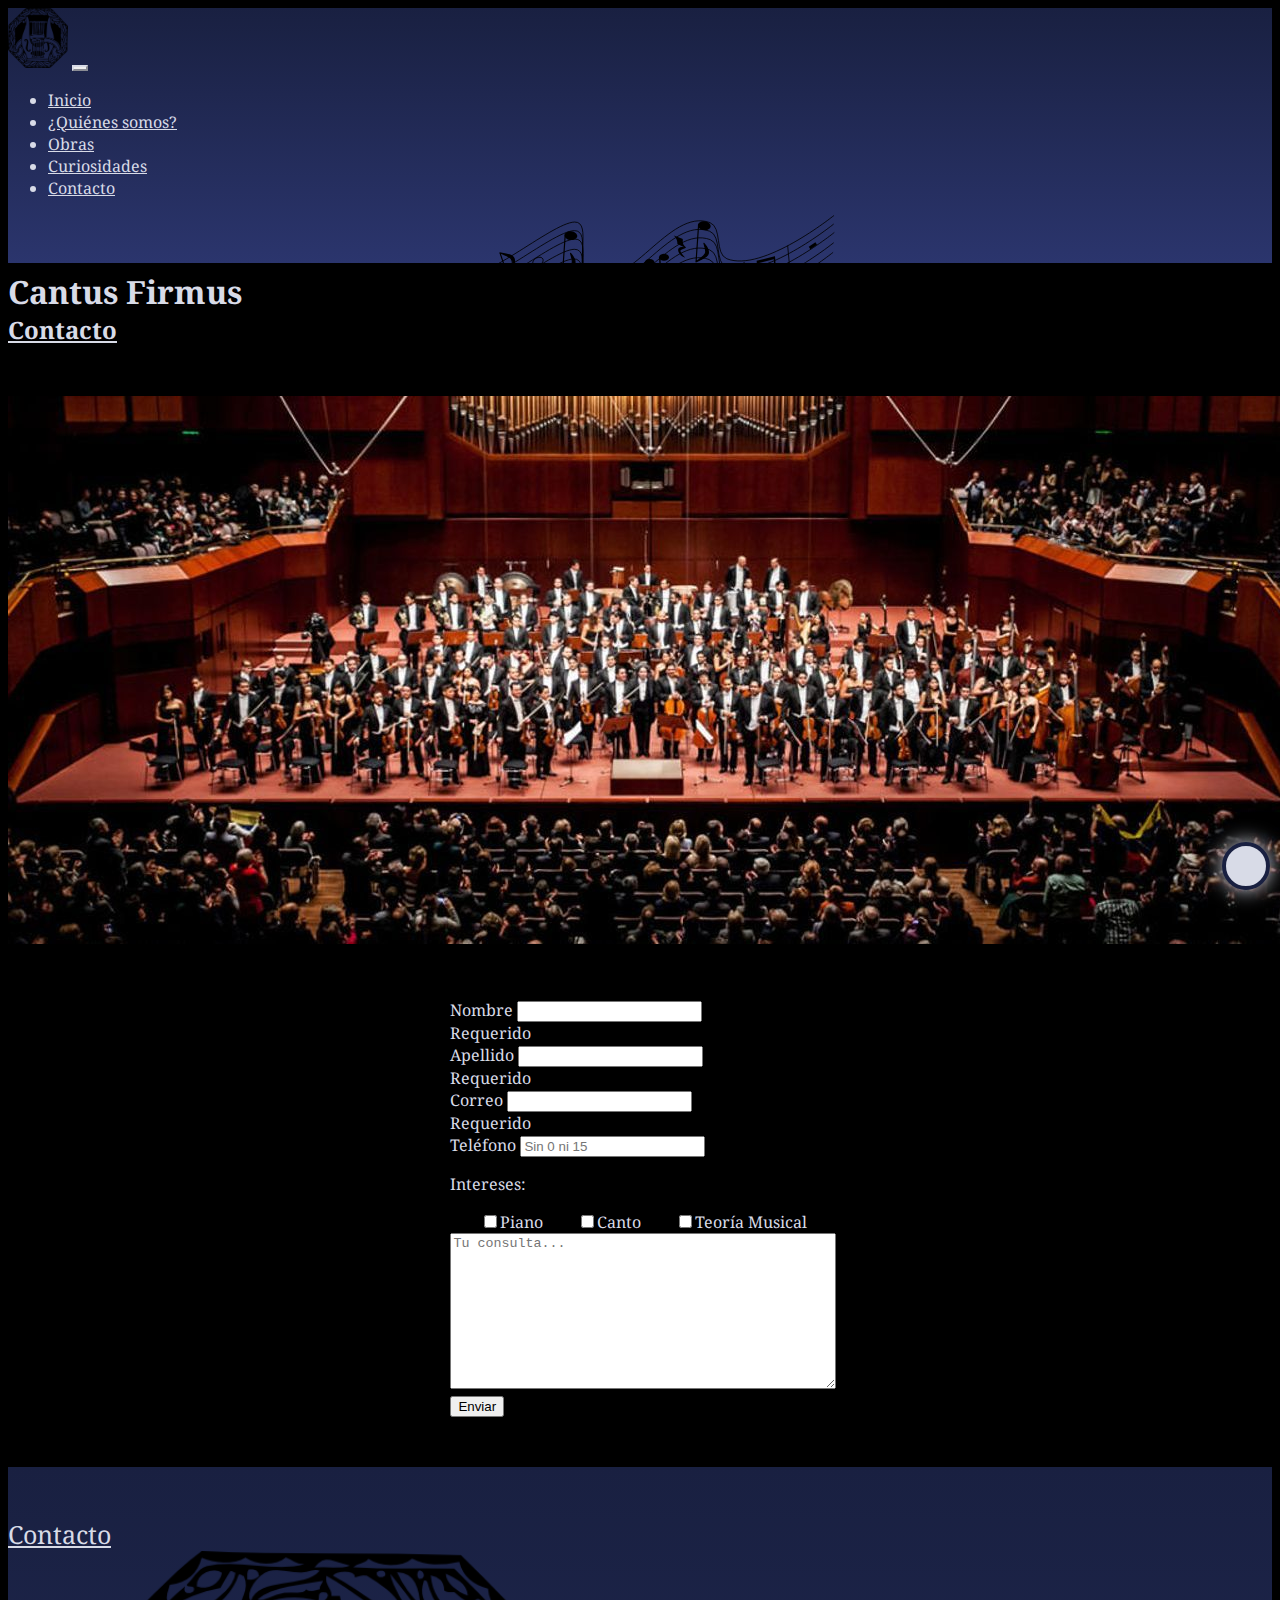
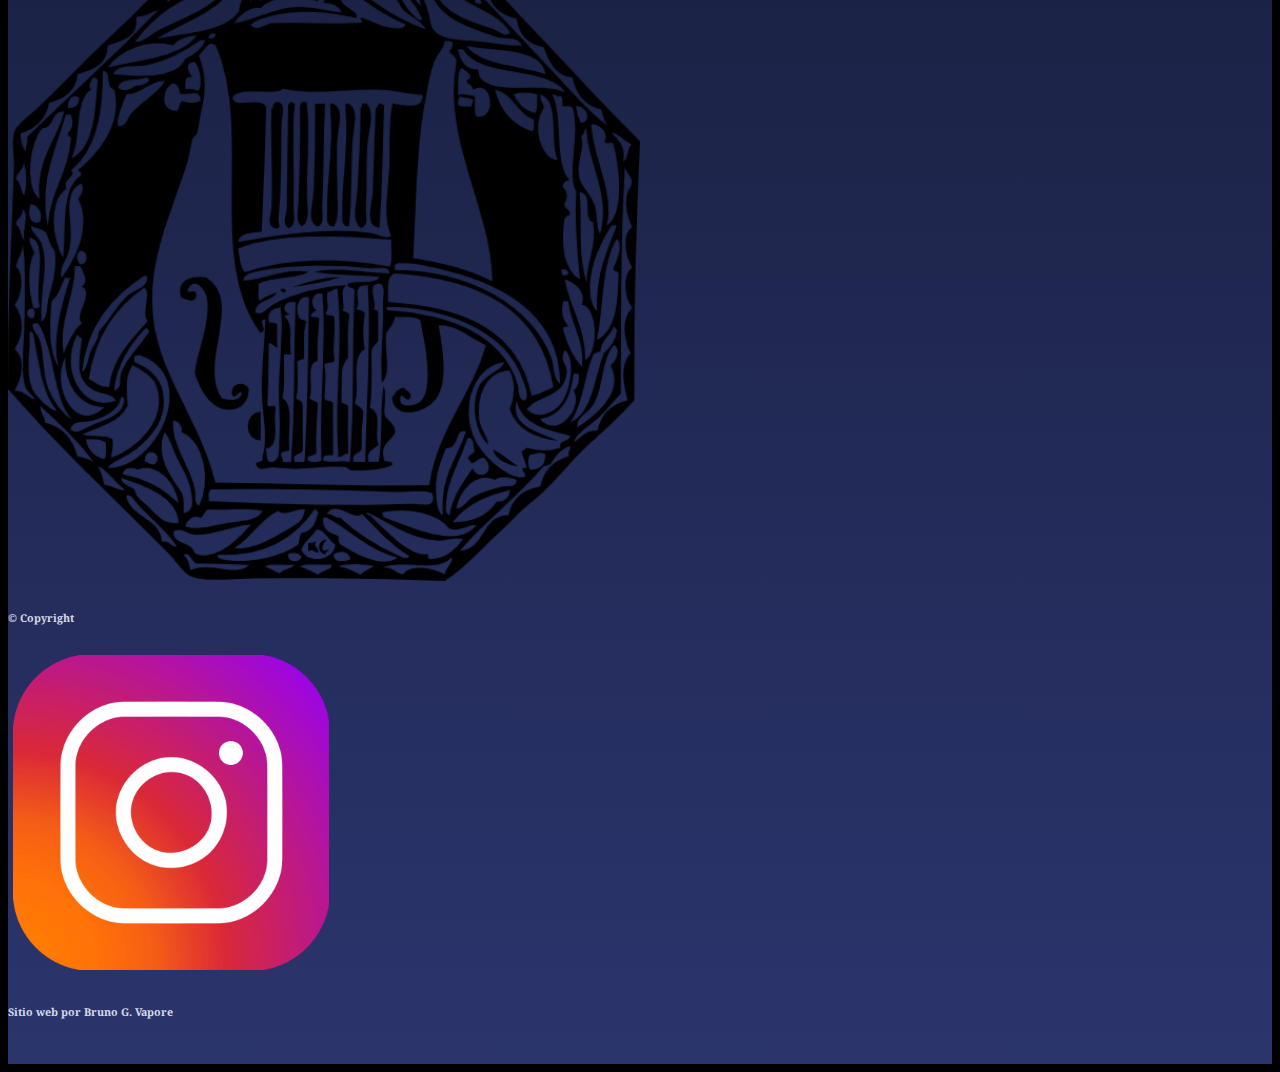
==== commit 69994781: "v.3.0" ====
--- a/pages/contacto.html
+++ b/pages/contacto.html
@@ -41,6 +41,7 @@
                 </ul>
             </div>
         </nav>
+        <svg viewBox="0 0 443.14285 118.65154" xmlns="http://www.w3.org/2000/svg"><g transform="translate(-93.429 -112.58)"><path d="m95 178.79c16.503 22.328 105.06-57.025 132.86-57.857 21.772-0.65213-1.8325 53.543 17.857 62.857 46.942 22.205 94.292-80.53 142.86-62.143 14.743 5.582 5.3302 37.084 20 42.857 42.542 16.74 127.14-51.429 127.14-51.429" fill="none" stroke="#000"/><path d="m94.643 189c16.503 22.328 105.06-57.025 132.86-57.857 21.772-0.65213-1.8325 53.543 17.857 62.857 46.942 22.205 94.292-80.53 142.86-62.143 14.743 5.582 5.3302 37.084 20 42.857 42.542 16.74 127.14-51.429 127.14-51.429" fill="none" stroke="#000"/><path d="m95.357 199c16.503 22.328 105.06-57.025 132.86-57.857 21.772-0.65213-1.8325 53.543 17.857 62.857 46.942 22.205 94.292-80.53 142.86-62.143 14.743 5.582 5.3302 37.084 20 42.857 42.542 16.74 127.14-51.429 127.14-51.429" fill="none" stroke="#000"/><path d="m94.643 211.14c16.503 22.328 105.06-57.025 132.86-57.857 21.772-0.65213-1.8325 53.543 17.857 62.857 46.942 22.205 94.292-80.53 142.86-62.143 14.743 5.582 5.3302 37.084 20 42.857 42.542 16.74 127.14-51.429 127.14-51.429" fill="none" stroke="#000"/><path d="m93.929 222.57c16.503 22.328 105.06-57.025 132.86-57.857 21.772-0.65213-1.8325 53.543 17.857 62.857 46.942 22.205 94.292-80.53 142.86-62.143 14.743 5.582 5.3302 37.084 20 42.857 42.542 16.74 127.14-51.429 127.14-51.429" fill="none" stroke="#000"/><g transform="matrix(.80217 -.27436 .24665 .89229 -59.428 8.1338)"><path transform="translate(23.571 72.857)" d="m159.29 197.36c0 3.1559-3.9975 5.7143-8.9286 5.7143s-8.9286-2.5584-8.9286-5.7143 3.9974-5.7143 8.9286-5.7143 8.9286 2.5584 8.9286 5.7143z"/><path d="m182.28 270.36-2.8572-47.58c17.666 12.394 14.317 12.748 10.695 24.18 13.84-13.448 3.3412-17.738-10.834-24.373" stroke="#000" stroke-linecap="round" stroke-linejoin="round" stroke-width="1.5817"/></g><g transform="matrix(.84779 .00167 -.05721 .92399 126.75 -30.959)"><path transform="translate(23.571 72.857)" d="m159.29 197.36c0 3.1559-3.9975 5.7143-8.9286 5.7143s-8.9286-2.5584-8.9286-5.7143 3.9974-5.7143 8.9286-5.7143 8.9286 2.5584 8.9286 5.7143z"/><path d="m182.28 270.36-2.8572-47.58c17.666 12.394 14.317 12.748 10.695 24.18 13.84-13.448 3.3412-17.738-10.834-24.373" stroke="#000" stroke-linecap="round" stroke-linejoin="round" stroke-width="1.5817"/></g><g transform="matrix(.96741 -.25321 .25321 .96741 -19.363 15.795)"><path transform="matrix(.80217 .27436 .24665 -.89229 191.08 342.3)" d="m159.29 197.36c0 3.1559-3.9975 5.7143-8.9286 5.7143s-8.9286-2.5584-8.9286-5.7143 3.9974-5.7143 8.9286-5.7143 8.9286 2.5584 8.9286 5.7143z"/><path d="m354.12 204.69-14.028 41.671c17.229-6.2125 14.629-7.4468 14.543-18.641 7.7854 15.797-1.695 16.744-14.702 18.775" stroke="#000" stroke-linecap="round" stroke-linejoin="round" stroke-width="1.4"/></g><g transform="matrix(.96741 -.25321 .25321 .96741 -177.62 27.627)"><path transform="matrix(.80217 .27436 .24665 -.89229 191.08 342.3)" d="m159.29 197.36c0 3.1559-3.9975 5.7143-8.9286 5.7143s-8.9286-2.5584-8.9286-5.7143 3.9974-5.7143 8.9286-5.7143 8.9286 2.5584 8.9286 5.7143z"/><path d="m354.12 204.69-14.028 41.671c17.229-6.2125 14.629-7.4468 14.543-18.641 7.7854 15.797-1.695 16.744-14.702 18.775" stroke="#000" stroke-linecap="round" stroke-linejoin="round" stroke-width="1.4"/></g><g transform="translate(195.16 -91.314)"><path transform="matrix(.78619 0 0 .83335 127.4 129.94)" d="m159.29 197.36c0 3.1559-3.9975 5.7143-8.9286 5.7143s-8.9286-2.5584-8.9286-5.7143 3.9974-5.7143 8.9286-5.7143 8.9286 2.5584 8.9286 5.7143z"/><path transform="matrix(.78619 0 0 .83335 147.61 122.89)" d="m159.29 197.36c0 3.1559-3.9975 5.7143-8.9286 5.7143s-8.9286-2.5584-8.9286-5.7143 3.9974-5.7143 8.9286-5.7143 8.9286 2.5584 8.9286 5.7143z"/><path d="m251.77 294.21-2.1351-35.293 20.827-5.2223-20.212 6.5279 19.619-5.0358 2.1233 31.715" fill="none" stroke="#000" stroke-width="1.7"/></g><g transform="matrix(-.84355 0 0 -.88405 541.16 423.06)"><path transform="matrix(.78619 0 0 .83335 127.4 129.94)" d="m159.29 197.36c0 3.1559-3.9975 5.7143-8.9286 5.7143s-8.9286-2.5584-8.9286-5.7143 3.9974-5.7143 8.9286-5.7143 8.9286 2.5584 8.9286 5.7143z"/><path transform="matrix(.78619 0 0 .83335 147.61 122.89)" d="m159.29 197.36c0 3.1559-3.9975 5.7143-8.9286 5.7143s-8.9286-2.5584-8.9286-5.7143 3.9974-5.7143 8.9286-5.7143 8.9286 2.5584 8.9286 5.7143z"/><path d="m251.62 294.51-1.9852-35.593 20.675-5.2223-20.059 6.5279 19.619-5.0358 2.2498 32.151" fill="none" stroke="#000" stroke-width="1.9686"/></g><path transform="matrix(.64751 -.35976 .36924 .70883 14.185 82.034)" d="m159.29 197.36c0 3.1559-3.9975 5.7143-8.9286 5.7143s-8.9286-2.5584-8.9286-5.7143 3.9974-5.7143 8.9286-5.7143 8.9286 2.5584 8.9286 5.7143z" fill="none" stroke="#000" stroke-width="1.2999"/><path d="m291.14 217.19 0.7309-43.123" fill="none" stroke="#000"/><path d="m106.22 182.11-0.24363 43.61" fill="none" stroke="#000"/><path d="m109.88 224.99-0.24363-43.367" fill="none" stroke="#000"/><path d="m115.24 197.58c0 0.87461-0.54539 1.5836-1.2182 1.5836s-1.2182-0.709-1.2182-1.5836 0.54539-1.5836 1.2182-1.5836 1.2182 0.709 1.2182 1.5836z" stroke="#000" stroke-linecap="round" stroke-linejoin="round"/><path transform="translate(.24363 9.1362)" d="m115.24 197.58c0 0.87461-0.54539 1.5836-1.2182 1.5836s-1.2182-0.709-1.2182-1.5836 0.54539-1.5836 1.2182-1.5836 1.2182 0.709 1.2182 1.5836z" stroke="#000" stroke-linecap="round" stroke-linejoin="round"/><path d="m480.74 149.07 3.7576 40.934" fill="none" stroke="#000"/><path d="m506.72 151.65 7.8548-5.1636" fill="none" stroke="#000" stroke-width="3.5"/><path d="m345.57 136.85c4.9886 4.568 4.0714 9.4869 4.4538 10.103l7.8975 3.895c-11.357-2.5808-8.029 9.8877 1.3513 12.421-9.5726-10.73-5.6408-8.0368 0.86038-12.08-6.5385-5.5984-2.3748-9.3138-4.4455-10.429l-10.118-3.9094h5e-5z"/><g transform="translate(54.61 -59.086)"><path d="m367.64 233.4c-4.9555 2.4597-7.9704-2.1826-9.3032-2.8985-1.294-0.69507-3.2452 1.4315-3.3192 2.8985-0.0667 1.3213 0.98646 3.2708 2.431 3.366 6.3801-0.69042 10.35-2.6032 17.204-8.789l-17.484 38.054" fill="none" stroke="#000"/><path d="m356.9 236.17c-0.73798-0.4419-1.3609-1.4449-1.4732-2.3721-0.16636-1.3734 1.5082-3.3844 2.5887-3.1088 0.12842 0.0327 0.74267 0.49725 1.365 1.0322 1.9995 1.7188 3.2228 2.4456 4.6869 2.7848l0.80015 0.18539-0.92276 0.3236c-1.3319 0.46708-3.1146 0.90153-4.6608 1.1358-1.6636 0.25211-1.9904 0.25473-2.384 0.019z"/></g></g></svg>
         <h1 class="titulo display-1 text-center">Cantus Firmus</h1>
     </header>
     <main>
--- a/css/styles.css
+++ b/css/styles.css
@@ -1,8 +1,10 @@
 @charset "UTF-8";
 @import url("https://fonts.googleapis.com/css2?family=Noto+Serif&display=swap");
 @import url("https://fonts.googleapis.com/css2?family=Indie+Flower&family=Noto+Serif&family=Yusei+Magic&display=swap");
-body {
-  font-family: "Noto Serif", serif;
+html {
+  scroll-behavior: smooth;
+}
+html body {
   color: #d8dbe7;
   background-color: black;
 }
@@ -32,6 +34,11 @@
 }
 .encabezado .nav-link:hover, .pie .nav-link:hover {
   text-decoration: underline;
+}
+.encabezado svg, .pie svg {
+  width: 100%;
+  height: 100px;
+  position: absolute;
 }
 .encabezado .titulo, .pie .titulo {
   position: relative;
@@ -206,7 +213,6 @@
   }
   100% {
     opacity: 1;
-    font-size: 170px;
   }
 }
 /*---Boton subir---*/
@@ -224,11 +230,6 @@
   border: 4px solid #192041;
   box-shadow: 0px 0px 20px #d8dbe7;
   color: #192041;
-  scroll-behavior: smooth;
-}
-
-.subir:root {
-  scroll-behavior: smooth;
 }
 
 /* ---Páginas Secundarias---*/
@@ -271,7 +272,7 @@
 
 /* ---Página Obras---*/
 .mainObras {
-  background-image: url(../images/sky.jpg);
+  background-image: url(../images/pentagrama_fondo.jpg);
   background-repeat: space repeat;
   background-size: contain;
   background-attachment: fixed;
@@ -292,31 +293,31 @@
 #obras1 {
   height: auto;
   width: 80%;
-  background-color: #252f5f;
+  background-color: #2b356d;
 }
 
 #obras2 {
   height: auto;
   width: 40%;
-  background-color: #131830;
+  background-color: #192041;
 }
 
 #obras3 {
   height: auto;
   width: 40%;
-  background-color: #5260a7;
+  background-color: #1e2a66;
 }
 
 #obras4 {
   height: auto;
   width: 80%;
-  background-color: #252f5f;
+  background-color: #2b356d;
 }
 
 #obras5 {
   height: auto;
   width: 60%;
-  background-color: #131830;
+  background-color: #192041;
 }
 
 @media (max-width: 768px) {
@@ -326,7 +327,7 @@
 }
 /* ---Página Curiosidades---*/
 .mainCuriosidades {
-  background-image: url(../images/sky.jpg);
+  background-image: url(../images/pentagrama_fondo.jpg);
   background-repeat: space repeat;
   background-size: contain;
   background-attachment: fixed;
@@ -344,15 +345,15 @@
 }
 
 .maps-curiosidades1 {
-  color: #7882b3;
+  color: #a0aee7;
 }
 
 .maps-curiosidades2 {
-  color: #9da9e7;
+  color: #bdc6e7;
 }
 
 .maps-curiosidades3 {
-  color: #b5bff0;
+  color: #d8dbe7;
 }
 
 /* ---Página Contacto---*/
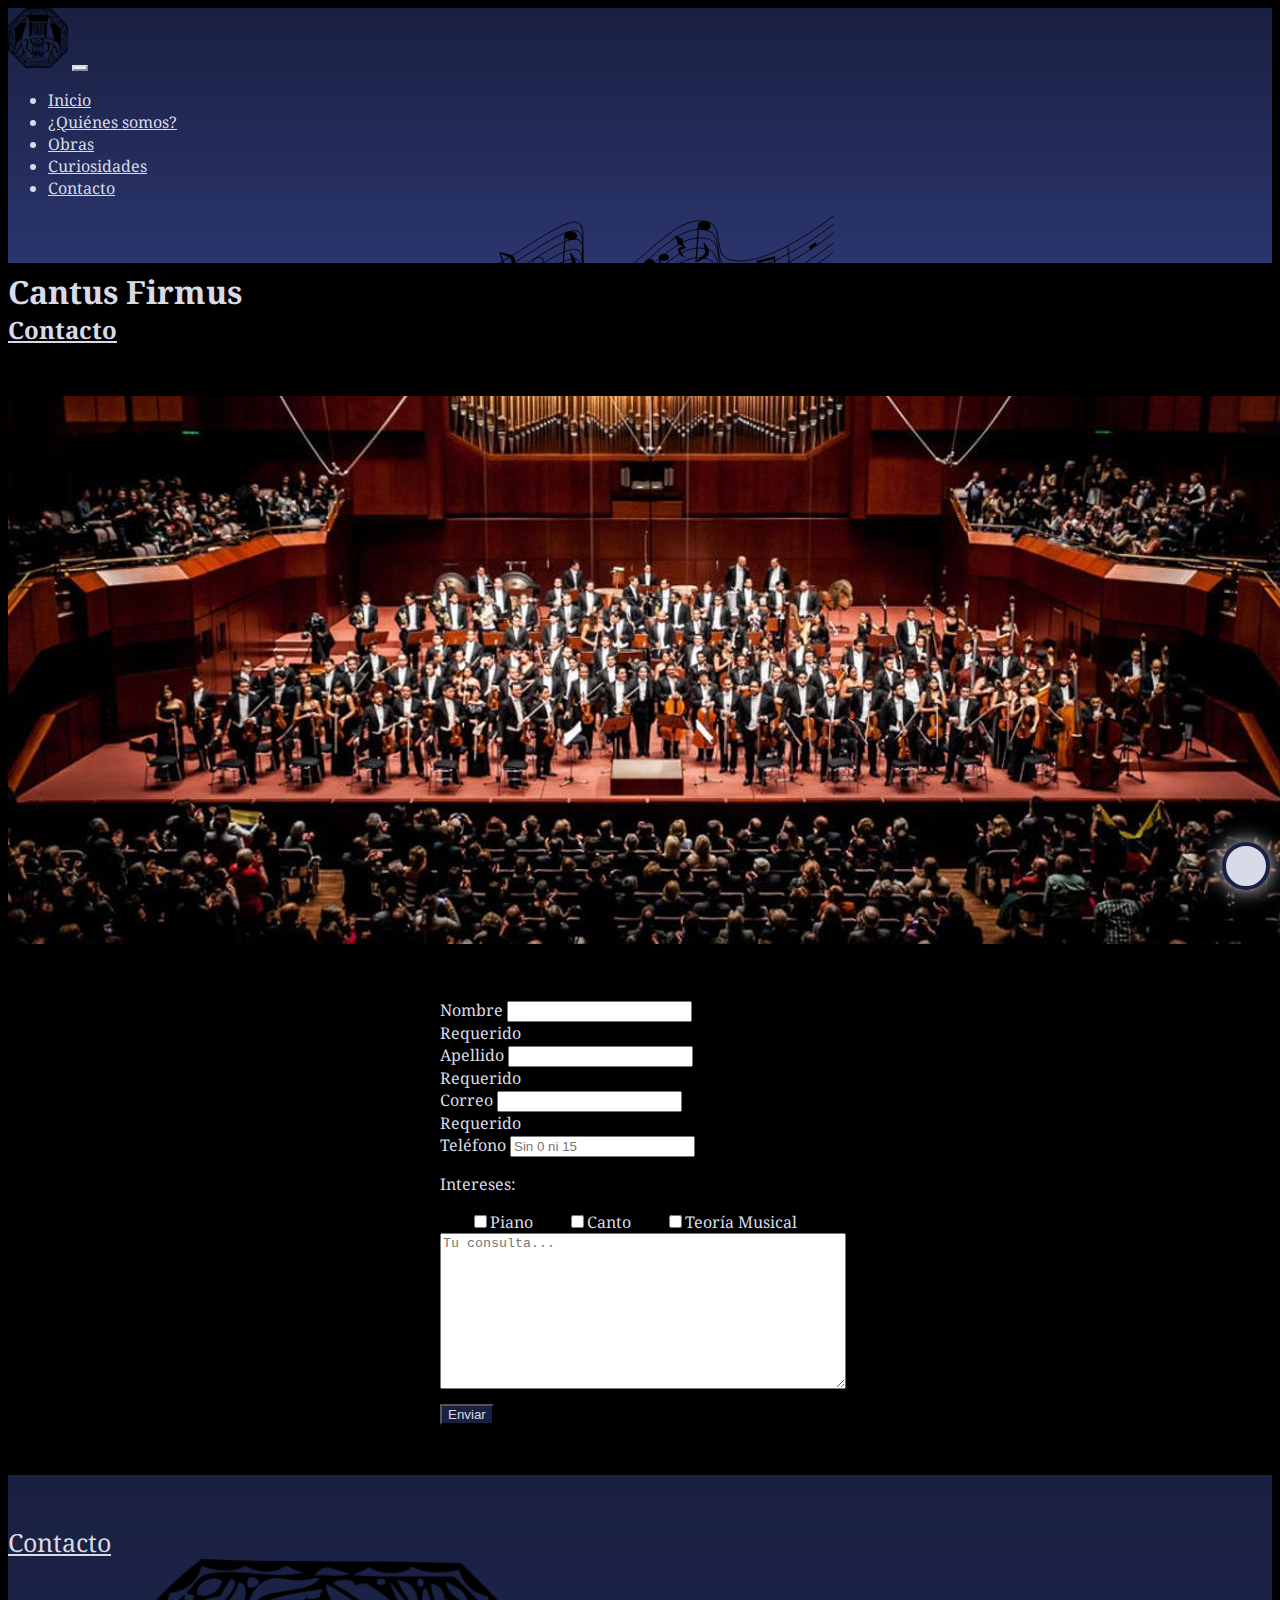
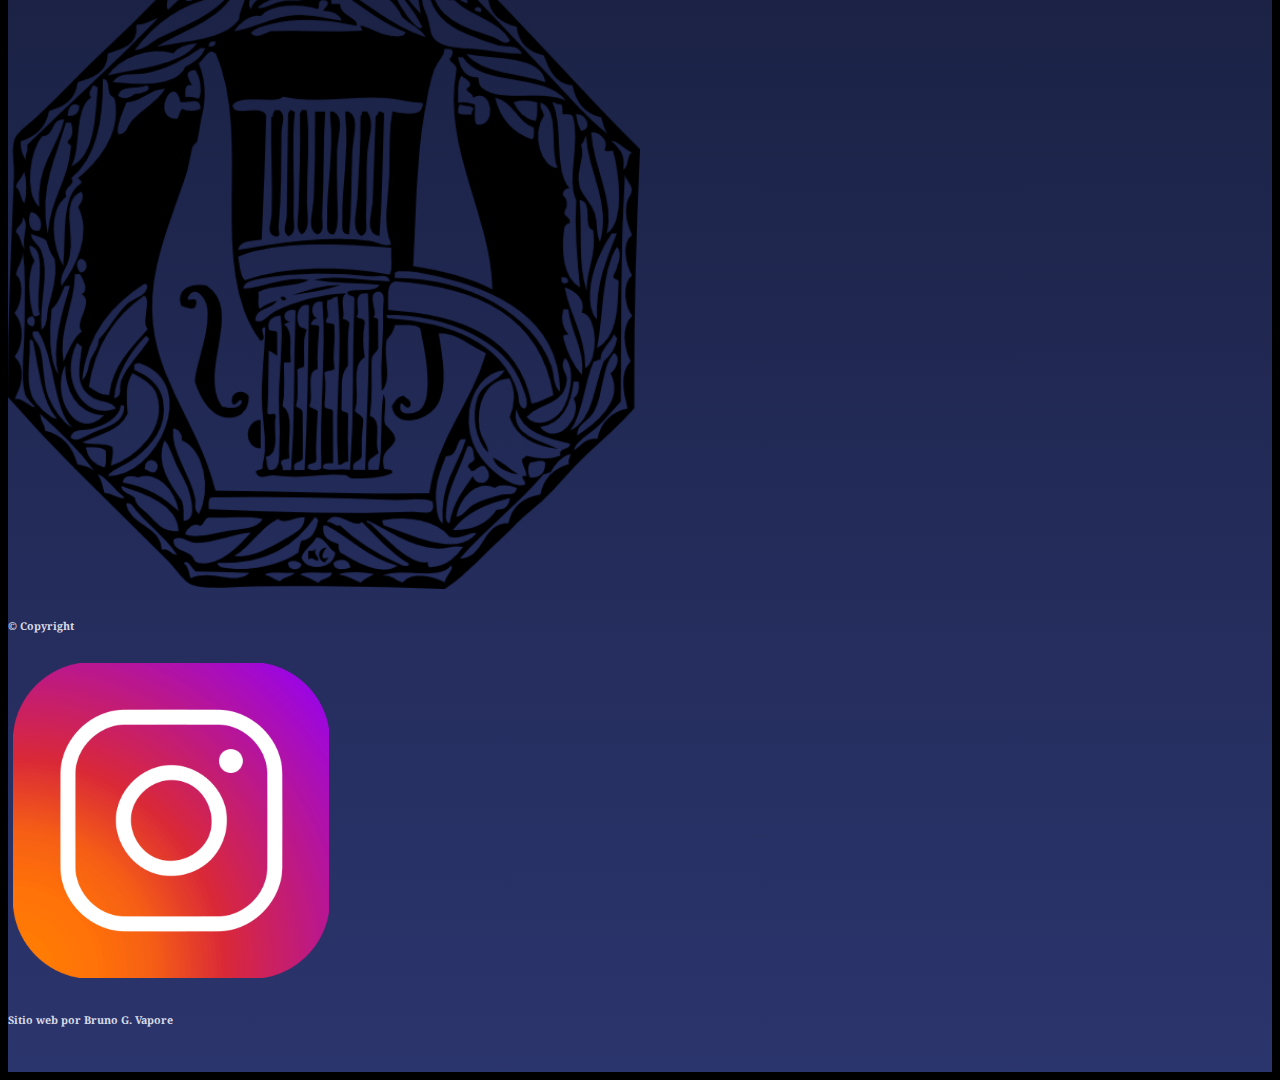
==== commit bff0bc9f: "versión final" ====
--- a/pages/contacto.html
+++ b/pages/contacto.html
@@ -8,6 +8,7 @@
     <meta name="description" content="Completa el formulario y nos pondremos en contacto con vos. Accede a clases personalizadas según tus intereses.">
     <link rel="stylesheet" href="https://cdn.jsdelivr.net/npm/bootstrap@4.6.1/dist/css/bootstrap.min.css" integrity="sha384-zCbKRCUGaJDkqS1kPbPd7TveP5iyJE0EjAuZQTgFLD2ylzuqKfdKlfG/eSrtxUkn" crossorigin="anonymous">
     <link rel="stylesheet" href="https://cdnjs.cloudflare.com/ajax/libs/font-awesome/6.1.1/css/all.min.css" integrity="sha512-KfkfwYDsLkIlwQp6LFnl8zNdLGxu9YAA1QvwINks4PhcElQSvqcyVLLD9aMhXd13uQjoXtEKNosOWaZqXgel0g==" crossorigin="anonymous" referrerpolicy="no-referrer" />
+    <link rel="stylesheet" href="https://cdnjs.cloudflare.com/ajax/libs/animate.css/4.1.1/animate.min.css"/>
     <link rel="stylesheet" href="../css/styles.css">
     <title>Contacto</title>
 </head>
@@ -45,8 +46,8 @@
         <h1 class="titulo display-1 text-center">Cantus Firmus</h1>
     </header>
     <main>
-        <h2 class="text-center">Contacto</h2>
-        <img src="../images/concierto.jpg" alt="concierto de música clásica" class="img-fluid rounded-circle mx-auto d-block"> 
+        <h2 class="text-center animate__animated animate__jackInTheBox animate__slow">Contacto</h2>
+        <img src="../images/concierto.jpg" alt="concierto de música clásica" class="img-fluid rounded-circle mx-auto d-block animate__animated animate__backInUp animate__delay-1s animate__slow"> 
         <div class="contenedorFormulario text-center">
             <form action="/action_page.php" id="formulario" class="was-validated">
                 <div class="form-group">
@@ -84,7 +85,7 @@
                     </label>
                 </div>
                 <textarea name="consulta" id="consulta" cols="35" rows="10" placeholder="Tu consulta..."></textarea><br>
-                <input type="submit" class="btn btn-light" value="Enviar">
+                <input type="submit" class="btn" value="Enviar">
             </form>
         </div>
     </main>
--- a/css/styles.css
+++ b/css/styles.css
@@ -1,5 +1,6 @@
 @charset "UTF-8";
 @import url("https://fonts.googleapis.com/css2?family=Noto+Serif&display=swap");
+/*---Paleta de Colores---*/
 @import url("https://fonts.googleapis.com/css2?family=Indie+Flower&family=Noto+Serif&family=Yusei+Magic&display=swap");
 html {
   scroll-behavior: smooth;
@@ -229,7 +230,6 @@
   border-radius: 50%;
   border: 4px solid #192041;
   box-shadow: 0px 0px 20px #d8dbe7;
-  color: #192041;
 }
 
 /* ---Páginas Secundarias---*/
@@ -242,6 +242,7 @@
 }
 .textoPresentacion .list-group {
   opacity: 0.8;
+  padding: 20px;
 }
 
 .trabajoMilagros {
@@ -262,14 +263,20 @@
   padding-bottom: 5%;
   background-image: url(../images/pentagrama_azul.jpg);
   background-position: center;
-  background-size: 100%;
+  background-size: cover;
+  background-repeat: no-repeat;
 }
 #cursos table {
   margin: 0 auto;
   opacity: 0.8;
-  width: 50%;
-}
-
+  width: 60vw;
+}
+
+@media (max-width: 768px) {
+  #cursos table {
+    width: 80vw;
+  }
+}
 /* ---Página Obras---*/
 .mainObras {
   background-image: url(../images/pentagrama_fondo.jpg);
@@ -278,51 +285,30 @@
   background-attachment: fixed;
 }
 .mainObras .contenedorObras {
-  width: 45%;
+  width: 50vw;
+  height: auto;
   text-align: center;
   border: solid;
   border-color: #192041;
   background-color: black;
   margin-left: 5px;
-  margin-bottom: 5px;
+  margin-bottom: 50px;
+}
+.mainObras .contenedorObras h3 {
+  text-decoration: underline;
 }
 .mainObras .contenedorObras iframe {
+  padding-top: 25px;
   width: 90%;
 }
 
-#obras1 {
-  height: auto;
-  width: 80%;
-  background-color: #2b356d;
-}
-
-#obras2 {
-  height: auto;
-  width: 40%;
-  background-color: #192041;
-}
-
-#obras3 {
-  height: auto;
-  width: 40%;
-  background-color: #1e2a66;
-}
-
-#obras4 {
-  height: auto;
-  width: 80%;
-  background-color: #2b356d;
-}
-
-#obras5 {
-  height: auto;
-  width: 60%;
-  background-color: #192041;
-}
-
 @media (max-width: 768px) {
-  .contenedorObras {
-    width: 100%;
+  .mainObras {
+    background-repeat: no-repeat;
+    background-size: cover;
+  }
+  .mainObras .contenedorObras {
+    width: 90vw;
   }
 }
 /* ---Página Curiosidades---*/
@@ -333,15 +319,24 @@
   background-attachment: fixed;
 }
 .mainCuriosidades .contenedorHistoria {
-  width: 75%;
+  width: 50vw;
   border: ridge;
   border-color: #192041;
   border-width: 10px;
   margin-top: 20px;
   background-color: black;
 }
+.mainCuriosidades .contenedorHistoria h3 {
+  text-decoration: overline;
+}
 .mainCuriosidades .contenedorHistoria .imagenCuriosidades {
-  width: 50%;
+  width: 25vw;
+  padding-bottom: 20px;
+}
+.mainCuriosidades .contenedorHistoria p {
+  margin-left: 50px;
+  margin-right: 50px;
+  text-align: justify;
 }
 
 .maps-curiosidades1 {
@@ -356,9 +351,25 @@
   color: #d8dbe7;
 }
 
+@media (max-width: 768px) {
+  .mainCuriosidades {
+    background-repeat: no-repeat;
+    background-size: cover;
+  }
+  .mainCuriosidades .contenedorHistoria {
+    width: 85vw;
+  }
+  .mainCuriosidades .contenedorHistoria .imagenCuriosidades {
+    width: 100%;
+  }
+  .mainCuriosidades .contenedorHistoria p {
+    margin-left: 5px;
+    margin-right: 5px;
+  }
+}
 /* ---Página Contacto---*/
 .contenedorFormulario {
-  width: 30%;
+  width: 400px;
   margin: 0 auto;
   padding-top: 50px;
   padding-bottom: 50px;
@@ -369,7 +380,20 @@
 .contenedorFormulario #consulta {
   width: 100%;
 }
-
+.contenedorFormulario .btn {
+  background-color: #192041;
+  color: #d8dbe7;
+  margin-top: 10px;
+}
+.contenedorFormulario .btn:hover {
+  background-color: #2b356d;
+}
+
+@media (max-width: 425px) {
+  .contenedorFormulario {
+    width: 85vw;
+  }
+}
 body {
   font-family: "Noto Serif", serif;
 }
